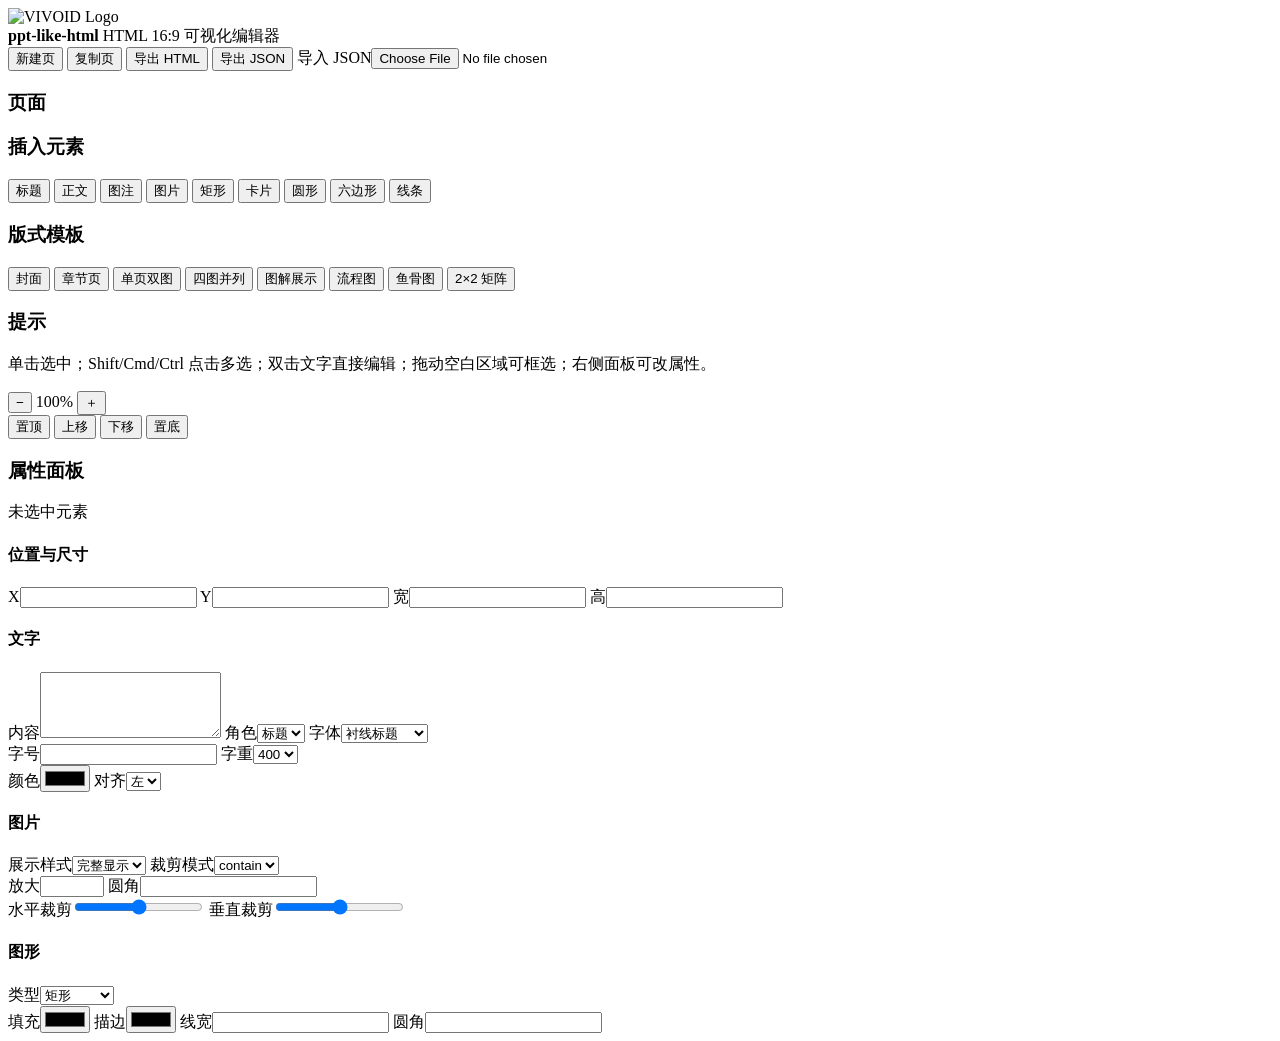
==== index.html @ 437689ae "Add visual HTML editor shell" ====
<!doctype html>
<html lang="zh-CN">
<head>
  <meta charset="utf-8" />
  <meta name="viewport" content="width=device-width, initial-scale=1" />
  <title>ppt-like-html · VIVOID HTML 可视化编辑器</title>
  <link rel="stylesheet" href="src/styles.css" />
</head>
<body>
  <div class="app-shell">
    <header class="topbar">
      <div class="brandline">
        <img id="brandLogo" class="brand-logo" alt="VIVOID Logo" />
        <div>
          <strong>ppt-like-html</strong>
          <span>HTML 16:9 可视化编辑器</span>
        </div>
      </div>
      <div class="top-actions">
        <button id="newSlideBtn">新建页</button>
        <button id="duplicateSlideBtn">复制页</button>
        <button id="exportHtmlBtn" class="primary">导出 HTML</button>
        <button id="exportJsonBtn">导出 JSON</button>
        <label class="file-btn">导入 JSON<input id="importJsonInput" type="file" accept="application/json" /></label>
      </div>
    </header>

    <aside class="leftbar">
      <section>
        <h3>页面</h3>
        <div id="slideList" class="slide-list"></div>
      </section>
      <section>
        <h3>插入元素</h3>
        <div class="tool-grid">
          <button data-add="text-title">标题</button>
          <button data-add="text-body">正文</button>
          <button data-add="caption">图注</button>
          <button data-add="image">图片</button>
          <button data-add="rect">矩形</button>
          <button data-add="roundrect">卡片</button>
          <button data-add="circle">圆形</button>
          <button data-add="hex">六边形</button>
          <button data-add="line">线条</button>
        </div>
        <input id="imageInput" type="file" accept="image/*" hidden />
      </section>
      <section>
        <h3>版式模板</h3>
        <div class="template-list">
          <button data-layout="cover">封面</button>
          <button data-layout="chapter">章节页</button>
          <button data-layout="two-image">单页双图</button>
          <button data-layout="four-grid">四图并列</button>
          <button data-layout="diagram">图解展示</button>
          <button data-layout="flow">流程图</button>
          <button data-layout="fishbone">鱼骨图</button>
          <button data-layout="matrix">2×2 矩阵</button>
        </div>
      </section>
      <section>
        <h3>提示</h3>
        <p class="hint">单击选中；Shift/Cmd/Ctrl 点击多选；双击文字直接编辑；拖动空白区域可框选；右侧面板可改属性。</p>
      </section>
    </aside>

    <main class="workspace">
      <div class="workspace-toolbar">
        <div class="zoom-controls">
          <button id="zoomOutBtn">−</button>
          <span id="zoomLabel">100%</span>
          <button id="zoomInBtn">＋</button>
        </div>
        <div class="layer-controls">
          <button data-layer="front">置顶</button>
          <button data-layer="up">上移</button>
          <button data-layer="down">下移</button>
          <button data-layer="back">置底</button>
        </div>
      </div>
      <div id="stageScroller" class="stage-scroller">
        <div id="slideCanvas" class="slide-canvas">
          <div id="selectionBox" class="selection-box hidden">
            <span class="handle nw" data-handle="nw"></span>
            <span class="handle ne" data-handle="ne"></span>
            <span class="handle sw" data-handle="sw"></span>
            <span class="handle se" data-handle="se"></span>
          </div>
          <div id="marquee" class="marquee hidden"></div>
        </div>
      </div>
    </main>

    <aside class="rightbar">
      <section>
        <h3>属性面板</h3>
        <p id="selectionInfo" class="hint">未选中元素</p>
      </section>

      <section class="inspector-group common-inspector">
        <h4>位置与尺寸</h4>
        <div class="form-grid two">
          <label>X<input id="propX" type="number" /></label>
          <label>Y<input id="propY" type="number" /></label>
          <label>宽<input id="propW" type="number" /></label>
          <label>高<input id="propH" type="number" /></label>
        </div>
      </section>

      <section class="inspector-group text-inspector hidden">
        <h4>文字</h4>
        <label>内容<textarea id="propText" rows="4"></textarea></label>
        <label>角色<select id="propRole">
          <option value="title">标题</option>
          <option value="body">正文</option>
          <option value="caption">图注</option>
          <option value="tag">标签</option>
          <option value="header">页眉</option>
        </select></label>
        <label>字体<select id="propFont">
          <option value="serif">衬线标题</option>
          <option value="sans">无衬线正文</option>
          <option value="mono">等宽标签</option>
        </select></label>
        <div class="form-grid two">
          <label>字号<input id="propFontSize" type="number" /></label>
          <label>字重<select id="propFontWeight"><option>400</option><option>500</option><option>600</option><option>700</option><option>800</option></select></label>
        </div>
        <div class="form-grid two">
          <label>颜色<input id="propColor" type="color" /></label>
          <label>对齐<select id="propAlign"><option value="left">左</option><option value="center">中</option><option value="right">右</option></select></label>
        </div>
      </section>

      <section class="inspector-group image-inspector hidden">
        <h4>图片</h4>
        <label>展示样式<select id="propImageStyle">
          <option value="contain">完整显示</option>
          <option value="cover">裁剪填满</option>
          <option value="frame">卡片边框</option>
          <option value="circle">圆形裁剪</option>
          <option value="raw">无边框</option>
        </select></label>
        <label>裁剪模式<select id="propObjectFit"><option value="contain">contain</option><option value="cover">cover</option></select></label>
        <div class="form-grid two">
          <label>放大<input id="propImageZoom" type="number" step="0.05" min="0.2" max="5" /></label>
          <label>圆角<input id="propImageRadius" type="number" /></label>
        </div>
        <div class="form-grid two">
          <label>水平裁剪<input id="propObjectX" type="range" min="0" max="100" /></label>
          <label>垂直裁剪<input id="propObjectY" type="range" min="0" max="100" /></label>
        </div>
      </section>

      <section class="inspector-group shape-inspector hidden">
        <h4>图形</h4>
        <label>类型<select id="propShapeKind"><option value="rect">矩形</option><option value="roundrect">圆角卡片</option><option value="circle">圆形</option><option value="hex">六边形</option><option value="line">线条</option></select></label>
        <div class="form-grid two">
          <label>填充<input id="propFill" type="color" /></label>
          <label>描边<input id="propStroke" type="color" /></label>
          <label>线宽<input id="propStrokeWidth" type="number" /></label>
          <label>圆角<input id="propRadius" type="number" /></label>
        </div>
      </section>
    </aside>
  </div>

  <div id="toast" class="toast hidden"></div>
  <script src="src/brand.js"></script>
  <script src="src/app.js"></script>
</body>
</html>
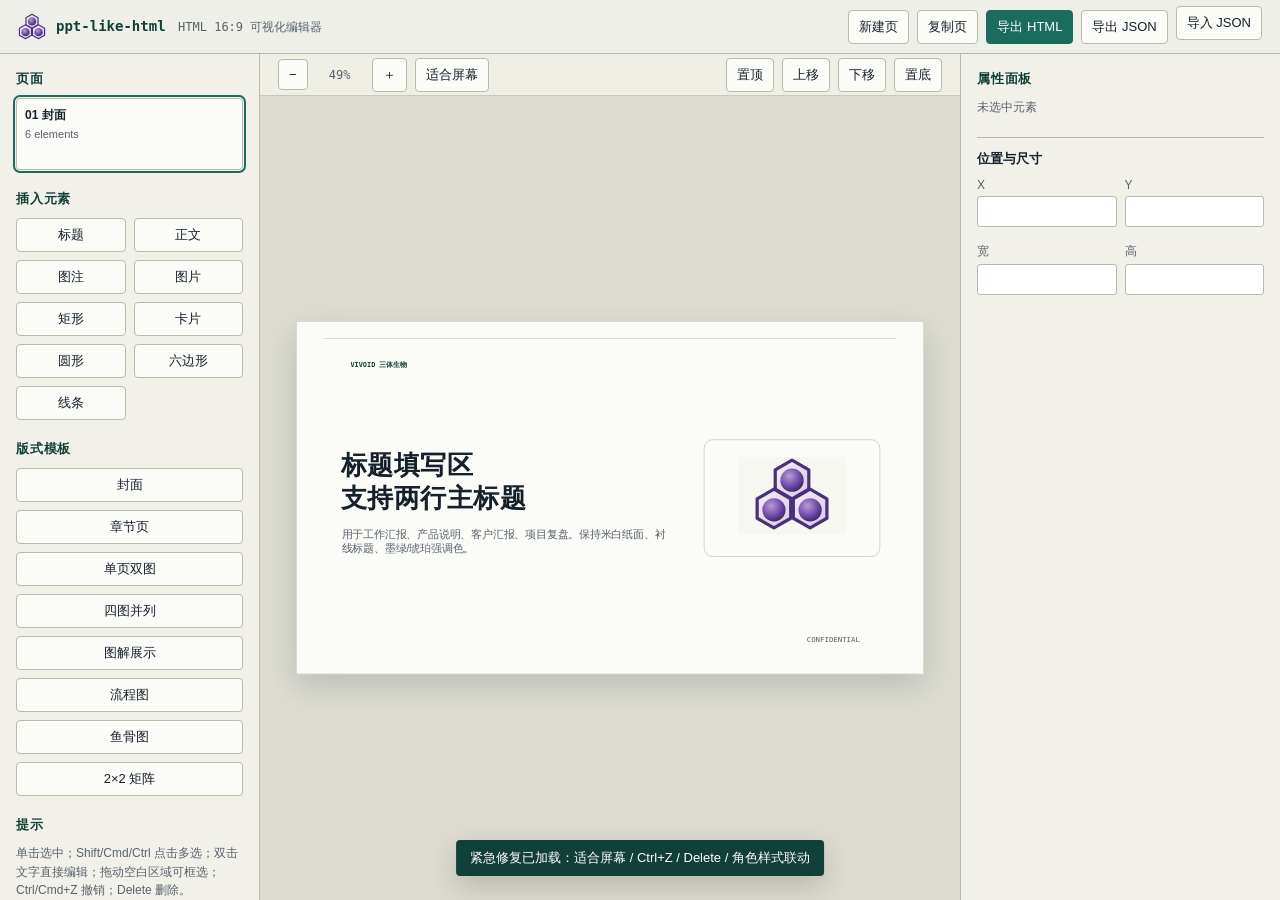
==== commit 0e34f46c: "Load urgent editor fixes" ====
--- a/index.html
+++ b/index.html
@@ -60,7 +60,7 @@
       </section>
       <section>
         <h3>提示</h3>
-        <p class="hint">单击选中；Shift/Cmd/Ctrl 点击多选；双击文字直接编辑；拖动空白区域可框选；右侧面板可改属性。</p>
+        <p class="hint">单击选中；Shift/Cmd/Ctrl 点击多选；双击文字直接编辑；拖动空白区域可框选；Ctrl/Cmd+Z 撤销；Delete 删除。</p>
       </section>
     </aside>
 
@@ -168,5 +168,6 @@
   <div id="toast" class="toast hidden"></div>
   <script src="src/brand.js"></script>
   <script src="src/app.js"></script>
+  <script src="src/fixes.js"></script>
 </body>
 </html>
--- a/src/styles.css
+++ b/src/styles.css
@@ -0,0 +1,7 @@
+:root{
+  --paper:#F1F1EA;--paper-deep:#E7E7DC;--panel:#FBFBF7;--ink:#15202B;--muted:#57626B;--line:#D5D6C9;--line-strong:#B9BBA9;
+  --teal:#1B6B5E;--teal-deep:#123F38;--teal-soft:#DDEBE6;--amber:#B8842A;--amber-soft:#F1E3C4;--steel:#3D6E93;--steel-soft:#DEE7EE;--brick:#9C4B3B;
+  --font-display:"Source Serif 4","Noto Serif SC",Georgia,serif;--font-body:"IBM Plex Sans","Noto Sans SC","PingFang SC",sans-serif;--font-mono:"IBM Plex Mono","Noto Sans SC",monospace;
+}
+*{box-sizing:border-box}
+body{margin:0;background:#dcdcd1;color:var(--ink);font-family:var(--font-body);overflow:hidden}.app-shell{height:100vh;display:grid;grid-template-columns:260px 1fr 320px;grid-template-rows:54px 1fr}.topbar{grid-column:1/4;display:flex;align-items:center;justify-content:space-between;background:rgba(241,241,234,.95);border-bottom:1px solid var(--line-strong);padding:0 18px}.brandline{display:flex;align-items:center;gap:10px}.brand-logo{width:28px;height:28px;object-fit:contain}.brandline strong{font-family:var(--font-mono);color:var(--teal-deep);font-size:14px}.brandline span{font-family:var(--font-mono);color:var(--muted);font-size:12px;margin-left:8px}.top-actions{display:flex;gap:8px;align-items:center}button,.file-btn{border:1px solid var(--line-strong);background:var(--panel);color:var(--ink);padding:7px 10px;border-radius:4px;font-family:var(--font-body);font-size:13px;cursor:pointer}button:hover,.file-btn:hover{border-color:var(--teal);color:var(--teal-deep)}button.primary{background:var(--teal);color:#fff;border-color:var(--teal)}.file-btn input{display:none}.leftbar,.rightbar{background:var(--paper);border-right:1px solid var(--line-strong);overflow:auto;padding:16px}.rightbar{border-right:0;border-left:1px solid var(--line-strong)}section{margin-bottom:20px}h3{font-size:13px;font-family:var(--font-mono);letter-spacing:.06em;color:var(--teal-deep);margin:0 0 10px}h4{font-size:13px;margin:0 0 10px;color:var(--ink)}.hint{font-size:12px;line-height:1.55;color:var(--muted);margin:0}.slide-list{display:flex;flex-direction:column;gap:8px}.slide-thumb{height:72px;border:1px solid var(--line-strong);background:var(--panel);border-radius:4px;padding:8px;cursor:pointer;position:relative}.slide-thumb.active{outline:2px solid var(--teal);outline-offset:1px}.slide-thumb strong{font-size:12px;display:block}.slide-thumb span{font-size:11px;color:var(--muted)}.tool-grid,.template-list{display:grid;grid-template-columns:1fr 1fr;gap:8px}.template-list{grid-template-columns:1fr}.workspace{display:flex;flex-direction:column;min-width:0;background:#dcdcd1}.workspace-toolbar{height:42px;display:flex;justify-content:space-between;align-items:center;padding:0 18px;border-bottom:1px solid #c8c9bd;background:#efefe6}.zoom-controls,.layer-controls{display:flex;align-items:center;gap:8px}.zoom-controls span{font-family:var(--font-mono);font-size:12px;color:var(--muted);min-width:48px;text-align:center}.stage-scroller{flex:1;overflow:auto;padding:42px;display:flex;align-items:flex-start;justify-content:center}.slide-canvas{width:1280px;height:720px;position:relative;background:var(--panel);border:1px solid var(--line-strong);box-shadow:0 24px 60px rgba(16,27,41,.16);transform-origin:top center;overflow:hidden}.slide-canvas::before{content:"";position:absolute;inset:34px 56px auto 56px;height:1px;background:var(--line-strong);z-index:0}.slide-el{position:absolute;user-select:none;outline:0}.slide-el.selected{outline:2px solid var(--teal);outline-offset:2px}.slide-el.editing{outline:2px dashed var(--amber);user-select:text}.text-el{white-space:pre-wrap;overflow:hidden;line-height:1.25}.text-el[data-font="serif"]{font-family:var(--font-display)}.text-el[data-font="sans"]{font-family:var(--font-body)}.text-el[data-font="mono"]{font-family:var(--font-mono)}.image-el{overflow:hidden;background:#f7f7f2;border:1px solid transparent}.image-el img{width:100%;height:100%;display:block;pointer-events:none;transform-origin:center center}.image-style-frame{border:1px solid var(--line-strong);box-shadow:0 8px 20px rgba(16,27,41,.08);padding:8px;background:#fff}.image-style-circle{border-radius:999px}.image-style-raw{border:0;background:transparent}.shape-el{background:var(--teal-soft);border:2px solid var(--teal)}.shape-rect{border-radius:0}.shape-roundrect{border-radius:12px}.shape-circle{border-radius:999px}.shape-hex{clip-path:polygon(25% 5%,75% 5%,100% 50%,75% 95%,25% 95%,0 50%)}.shape-line{height:0!important;background:transparent!important;border:0!important;border-top-style:solid!important}.handle{position:absolute;width:10px;height:10px;background:#fff;border:2px solid var(--teal);z-index:9999}.handle.nw{left:-7px;top:-7px;cursor:nwse-resize}.handle.ne{right:-7px;top:-7px;cursor:nesw-resize}.handle.sw{left:-7px;bottom:-7px;cursor:nesw-resize}.handle.se{right:-7px;bottom:-7px;cursor:nwse-resize}.selection-box{position:absolute;border:1.5px dashed var(--teal);pointer-events:auto;z-index:9998}.selection-box.hidden,.marquee.hidden,.hidden{display:none!important}.marquee{position:absolute;border:1px dashed var(--amber);background:rgba(184,132,42,.12);z-index:9997;pointer-events:none}.form-grid{display:grid;gap:8px}.form-grid.two{grid-template-columns:1fr 1fr}label{display:block;font-size:12px;color:var(--muted);margin-bottom:8px}input,select,textarea{width:100%;margin-top:4px;border:1px solid var(--line-strong);background:#fff;border-radius:3px;padding:7px;font-family:var(--font-body);font-size:13px}textarea{resize:vertical}.inspector-group{border-top:1px solid var(--line-strong);padding-top:12px}.toast{position:fixed;left:50%;bottom:24px;transform:translateX(-50%);background:var(--teal-deep);color:#fff;padding:9px 14px;border-radius:4px;box-shadow:0 10px 30px rgba(0,0,0,.18);font-size:13px;z-index:99}@media(max-width:1100px){.app-shell{grid-template-columns:220px 1fr 280px}.stage-scroller{padding:24px}.slide-canvas{width:960px;height:540px}}
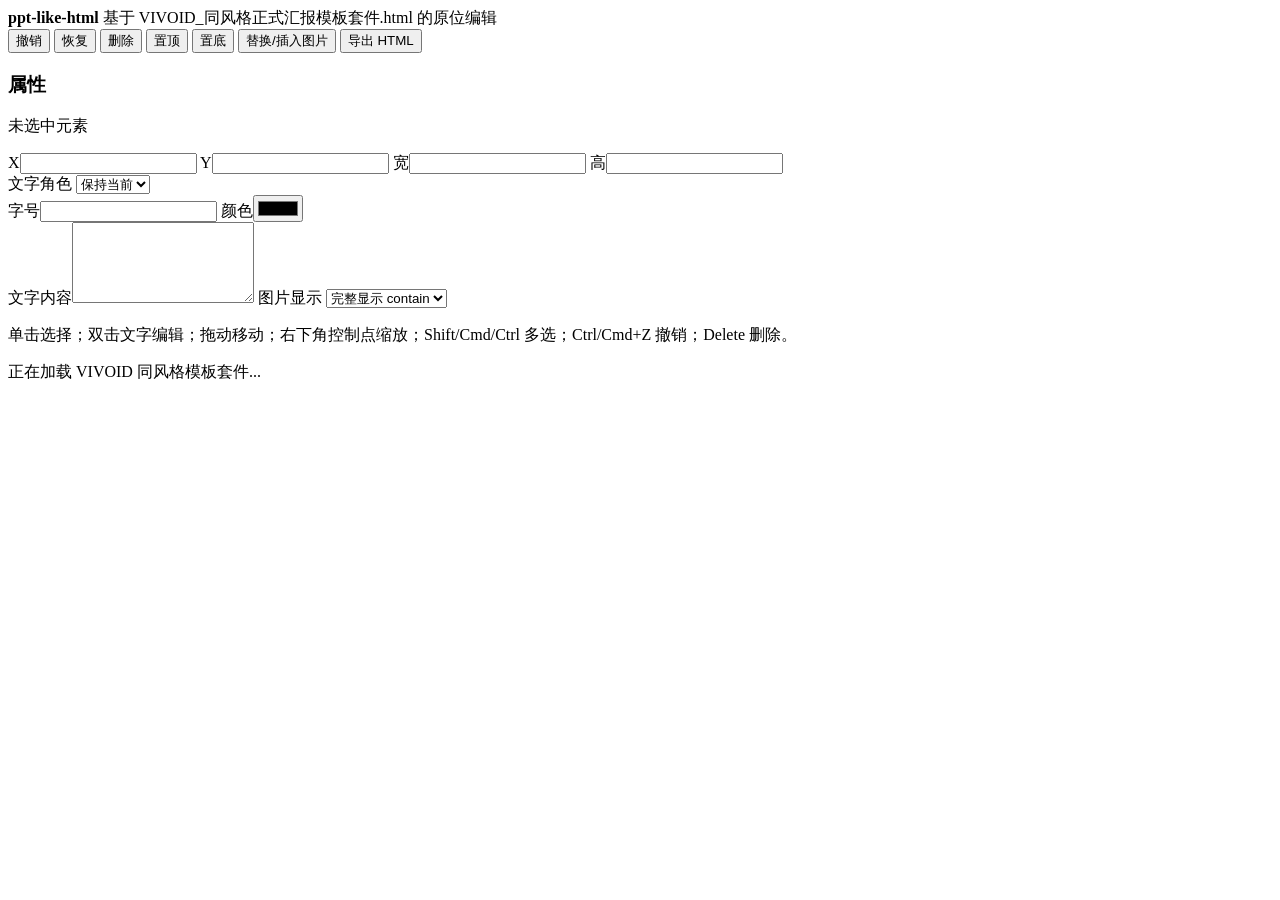
==== commit 0be97d05: "Replace generic editor with template-backed editor shell" ====
--- a/index.html
+++ b/index.html
@@ -3,171 +3,68 @@
 <head>
   <meta charset="utf-8" />
   <meta name="viewport" content="width=device-width, initial-scale=1" />
-  <title>ppt-like-html · VIVOID HTML 可视化编辑器</title>
-  <link rel="stylesheet" href="src/styles.css" />
+  <title>ppt-like-html · 模板原位编辑器</title>
+  <link rel="stylesheet" href="src/template-editor.css" />
 </head>
 <body>
-  <div class="app-shell">
-    <header class="topbar">
-      <div class="brandline">
-        <img id="brandLogo" class="brand-logo" alt="VIVOID Logo" />
-        <div>
-          <strong>ppt-like-html</strong>
-          <span>HTML 16:9 可视化编辑器</span>
-        </div>
+  <div id="editorChrome" class="editor-chrome">
+    <div class="editor-bar">
+      <div class="editor-brand">
+        <strong>ppt-like-html</strong>
+        <span>基于 VIVOID_同风格正式汇报模板套件.html 的原位编辑</span>
       </div>
-      <div class="top-actions">
-        <button id="newSlideBtn">新建页</button>
-        <button id="duplicateSlideBtn">复制页</button>
-        <button id="exportHtmlBtn" class="primary">导出 HTML</button>
-        <button id="exportJsonBtn">导出 JSON</button>
-        <label class="file-btn">导入 JSON<input id="importJsonInput" type="file" accept="application/json" /></label>
+      <div class="editor-actions">
+        <button id="btnUndo">撤销</button>
+        <button id="btnRedo">恢复</button>
+        <button id="btnDelete">删除</button>
+        <button id="btnBringFront">置顶</button>
+        <button id="btnSendBack">置底</button>
+        <button id="btnImage">替换/插入图片</button>
+        <button id="btnExport" class="primary">导出 HTML</button>
       </div>
-    </header>
-
-    <aside class="leftbar">
-      <section>
-        <h3>页面</h3>
-        <div id="slideList" class="slide-list"></div>
-      </section>
-      <section>
-        <h3>插入元素</h3>
-        <div class="tool-grid">
-          <button data-add="text-title">标题</button>
-          <button data-add="text-body">正文</button>
-          <button data-add="caption">图注</button>
-          <button data-add="image">图片</button>
-          <button data-add="rect">矩形</button>
-          <button data-add="roundrect">卡片</button>
-          <button data-add="circle">圆形</button>
-          <button data-add="hex">六边形</button>
-          <button data-add="line">线条</button>
-        </div>
-        <input id="imageInput" type="file" accept="image/*" hidden />
-      </section>
-      <section>
-        <h3>版式模板</h3>
-        <div class="template-list">
-          <button data-layout="cover">封面</button>
-          <button data-layout="chapter">章节页</button>
-          <button data-layout="two-image">单页双图</button>
-          <button data-layout="four-grid">四图并列</button>
-          <button data-layout="diagram">图解展示</button>
-          <button data-layout="flow">流程图</button>
-          <button data-layout="fishbone">鱼骨图</button>
-          <button data-layout="matrix">2×2 矩阵</button>
-        </div>
-      </section>
-      <section>
-        <h3>提示</h3>
-        <p class="hint">单击选中；Shift/Cmd/Ctrl 点击多选；双击文字直接编辑；拖动空白区域可框选；Ctrl/Cmd+Z 撤销；Delete 删除。</p>
-      </section>
-    </aside>
-
-    <main class="workspace">
-      <div class="workspace-toolbar">
-        <div class="zoom-controls">
-          <button id="zoomOutBtn">−</button>
-          <span id="zoomLabel">100%</span>
-          <button id="zoomInBtn">＋</button>
-        </div>
-        <div class="layer-controls">
-          <button data-layer="front">置顶</button>
-          <button data-layer="up">上移</button>
-          <button data-layer="down">下移</button>
-          <button data-layer="back">置底</button>
-        </div>
+    </div>
+    <aside id="inspector" class="editor-inspector">
+      <h3>属性</h3>
+      <p id="selectionInfo">未选中元素</p>
+      <div class="field-grid">
+        <label>X<input id="propX" type="number"></label>
+        <label>Y<input id="propY" type="number"></label>
+        <label>宽<input id="propW" type="number"></label>
+        <label>高<input id="propH" type="number"></label>
       </div>
-      <div id="stageScroller" class="stage-scroller">
-        <div id="slideCanvas" class="slide-canvas">
-          <div id="selectionBox" class="selection-box hidden">
-            <span class="handle nw" data-handle="nw"></span>
-            <span class="handle ne" data-handle="ne"></span>
-            <span class="handle sw" data-handle="sw"></span>
-            <span class="handle se" data-handle="se"></span>
-          </div>
-          <div id="marquee" class="marquee hidden"></div>
-        </div>
-      </div>
-    </main>
-
-    <aside class="rightbar">
-      <section>
-        <h3>属性面板</h3>
-        <p id="selectionInfo" class="hint">未选中元素</p>
-      </section>
-
-      <section class="inspector-group common-inspector">
-        <h4>位置与尺寸</h4>
-        <div class="form-grid two">
-          <label>X<input id="propX" type="number" /></label>
-          <label>Y<input id="propY" type="number" /></label>
-          <label>宽<input id="propW" type="number" /></label>
-          <label>高<input id="propH" type="number" /></label>
-        </div>
-      </section>
-
-      <section class="inspector-group text-inspector hidden">
-        <h4>文字</h4>
-        <label>内容<textarea id="propText" rows="4"></textarea></label>
-        <label>角色<select id="propRole">
+      <label>文字角色
+        <select id="propRole">
+          <option value="keep">保持当前</option>
           <option value="title">标题</option>
           <option value="body">正文</option>
           <option value="caption">图注</option>
           <option value="tag">标签</option>
           <option value="header">页眉</option>
-        </select></label>
-        <label>字体<select id="propFont">
-          <option value="serif">衬线标题</option>
-          <option value="sans">无衬线正文</option>
-          <option value="mono">等宽标签</option>
-        </select></label>
-        <div class="form-grid two">
-          <label>字号<input id="propFontSize" type="number" /></label>
-          <label>字重<select id="propFontWeight"><option>400</option><option>500</option><option>600</option><option>700</option><option>800</option></select></label>
-        </div>
-        <div class="form-grid two">
-          <label>颜色<input id="propColor" type="color" /></label>
-          <label>对齐<select id="propAlign"><option value="left">左</option><option value="center">中</option><option value="right">右</option></select></label>
-        </div>
-      </section>
-
-      <section class="inspector-group image-inspector hidden">
-        <h4>图片</h4>
-        <label>展示样式<select id="propImageStyle">
-          <option value="contain">完整显示</option>
-          <option value="cover">裁剪填满</option>
-          <option value="frame">卡片边框</option>
-          <option value="circle">圆形裁剪</option>
-          <option value="raw">无边框</option>
-        </select></label>
-        <label>裁剪模式<select id="propObjectFit"><option value="contain">contain</option><option value="cover">cover</option></select></label>
-        <div class="form-grid two">
-          <label>放大<input id="propImageZoom" type="number" step="0.05" min="0.2" max="5" /></label>
-          <label>圆角<input id="propImageRadius" type="number" /></label>
-        </div>
-        <div class="form-grid two">
-          <label>水平裁剪<input id="propObjectX" type="range" min="0" max="100" /></label>
-          <label>垂直裁剪<input id="propObjectY" type="range" min="0" max="100" /></label>
-        </div>
-      </section>
-
-      <section class="inspector-group shape-inspector hidden">
-        <h4>图形</h4>
-        <label>类型<select id="propShapeKind"><option value="rect">矩形</option><option value="roundrect">圆角卡片</option><option value="circle">圆形</option><option value="hex">六边形</option><option value="line">线条</option></select></label>
-        <div class="form-grid two">
-          <label>填充<input id="propFill" type="color" /></label>
-          <label>描边<input id="propStroke" type="color" /></label>
-          <label>线宽<input id="propStrokeWidth" type="number" /></label>
-          <label>圆角<input id="propRadius" type="number" /></label>
-        </div>
-      </section>
+        </select>
+      </label>
+      <div class="field-grid">
+        <label>字号<input id="propFontSize" type="number"></label>
+        <label>颜色<input id="propColor" type="color"></label>
+      </div>
+      <label>文字内容<textarea id="propText" rows="5"></textarea></label>
+      <label>图片显示
+        <select id="propFit">
+          <option value="contain">完整显示 contain</option>
+          <option value="cover">裁剪填满 cover</option>
+        </select>
+      </label>
+      <p class="hint">单击选择；双击文字编辑；拖动移动；右下角控制点缩放；Shift/Cmd/Ctrl 多选；Ctrl/Cmd+Z 撤销；Delete 删除。</p>
     </aside>
   </div>
 
-  <div id="toast" class="toast hidden"></div>
-  <script src="src/brand.js"></script>
-  <script src="src/app.js"></script>
-  <script src="src/fixes.js"></script>
+  <div id="templateMount" class="template-mount">
+    <div class="loading">正在加载 VIVOID 同风格模板套件...</div>
+  </div>
+
+  <input id="imageInput" type="file" accept="image/*" hidden />
+  <div id="selectionBox" class="editor-selection hidden"><span class="resize-handle"></span></div>
+  <div id="toast" class="editor-toast hidden"></div>
+
+  <script src="src/template-editor.js"></script>
 </body>
 </html>
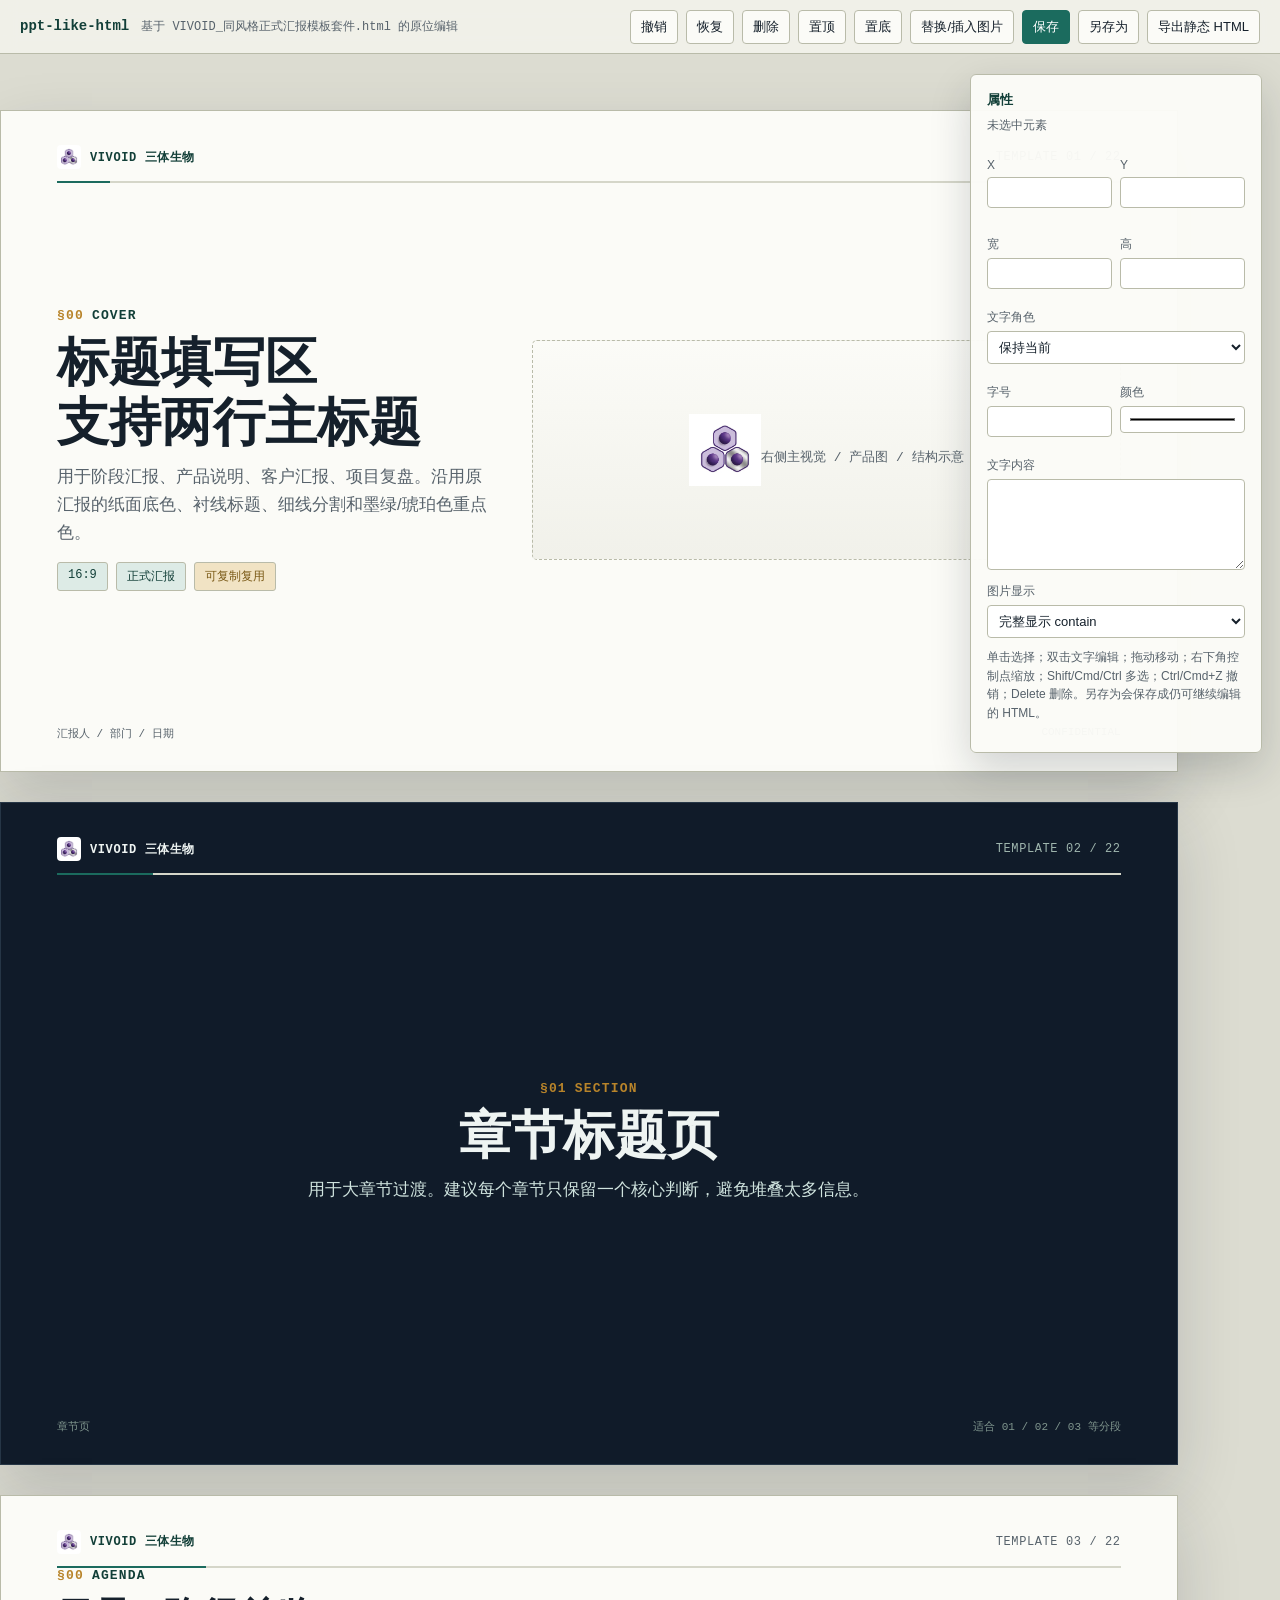
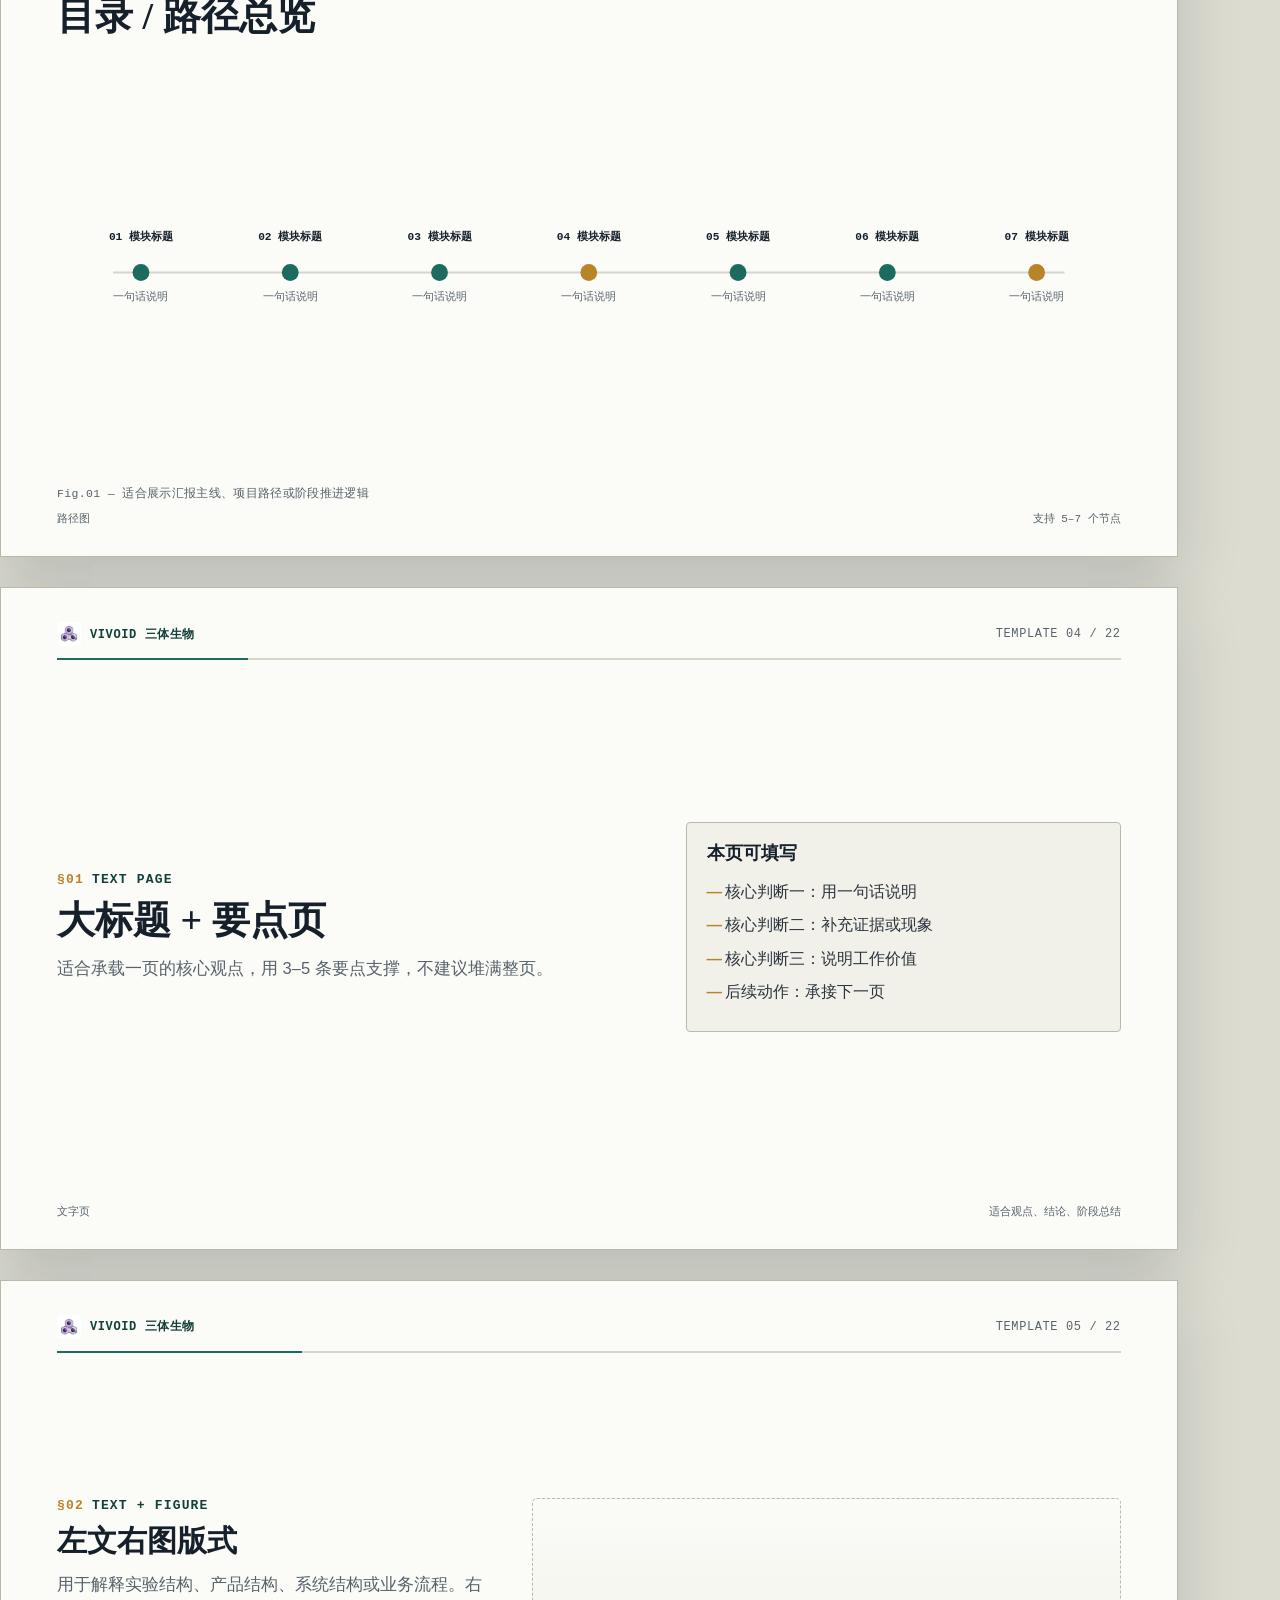
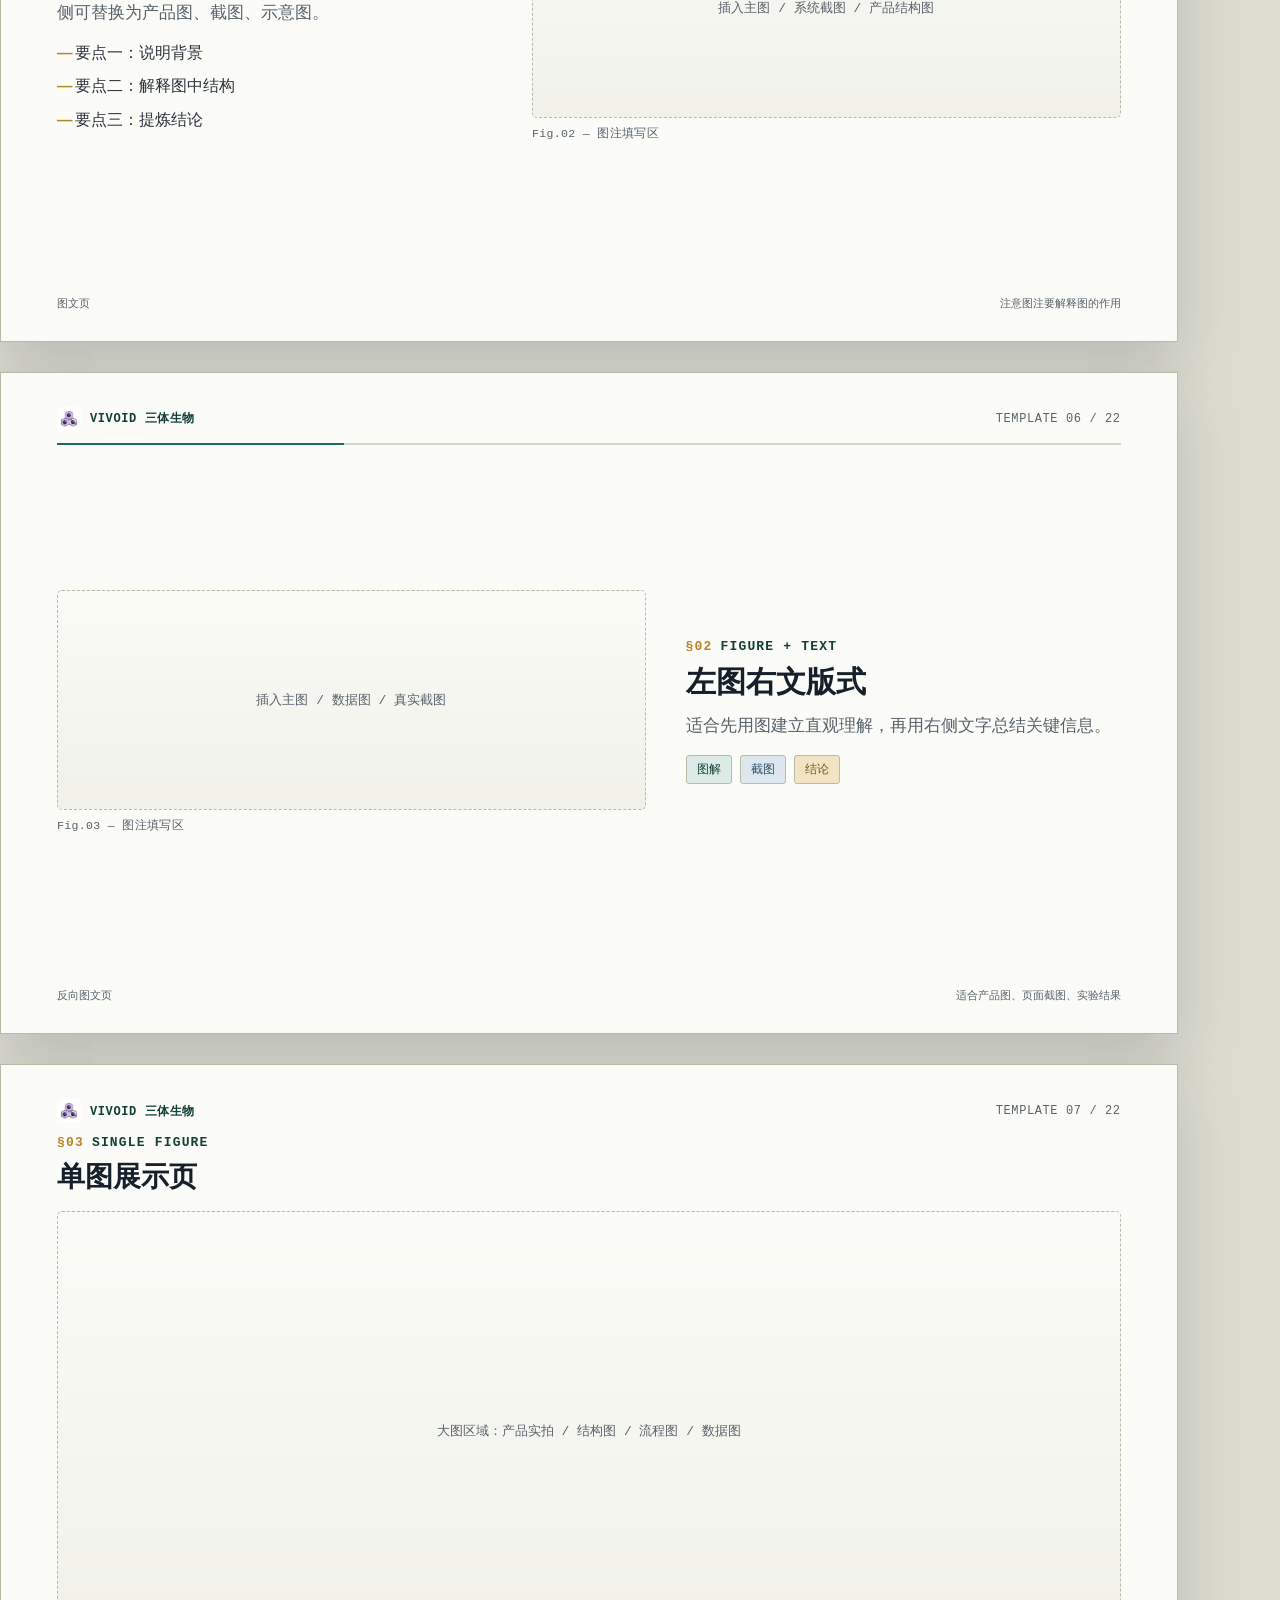
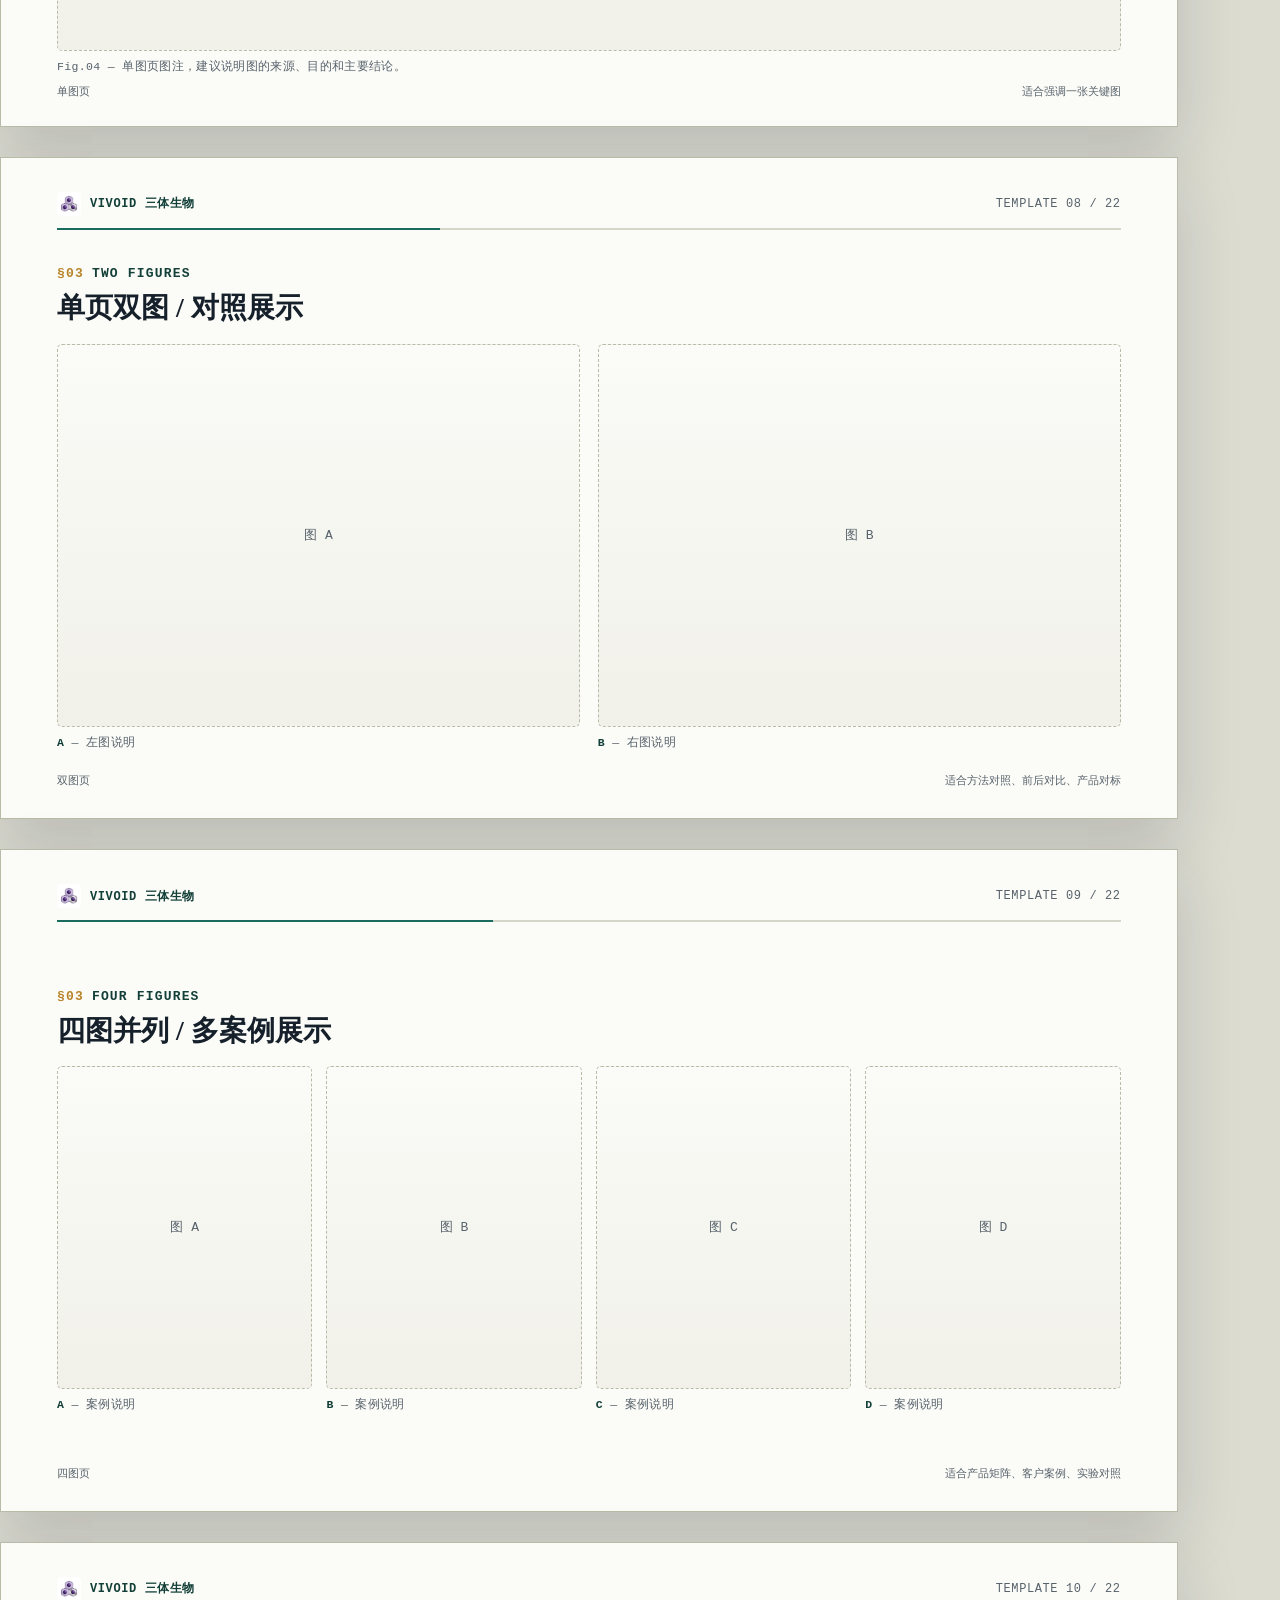
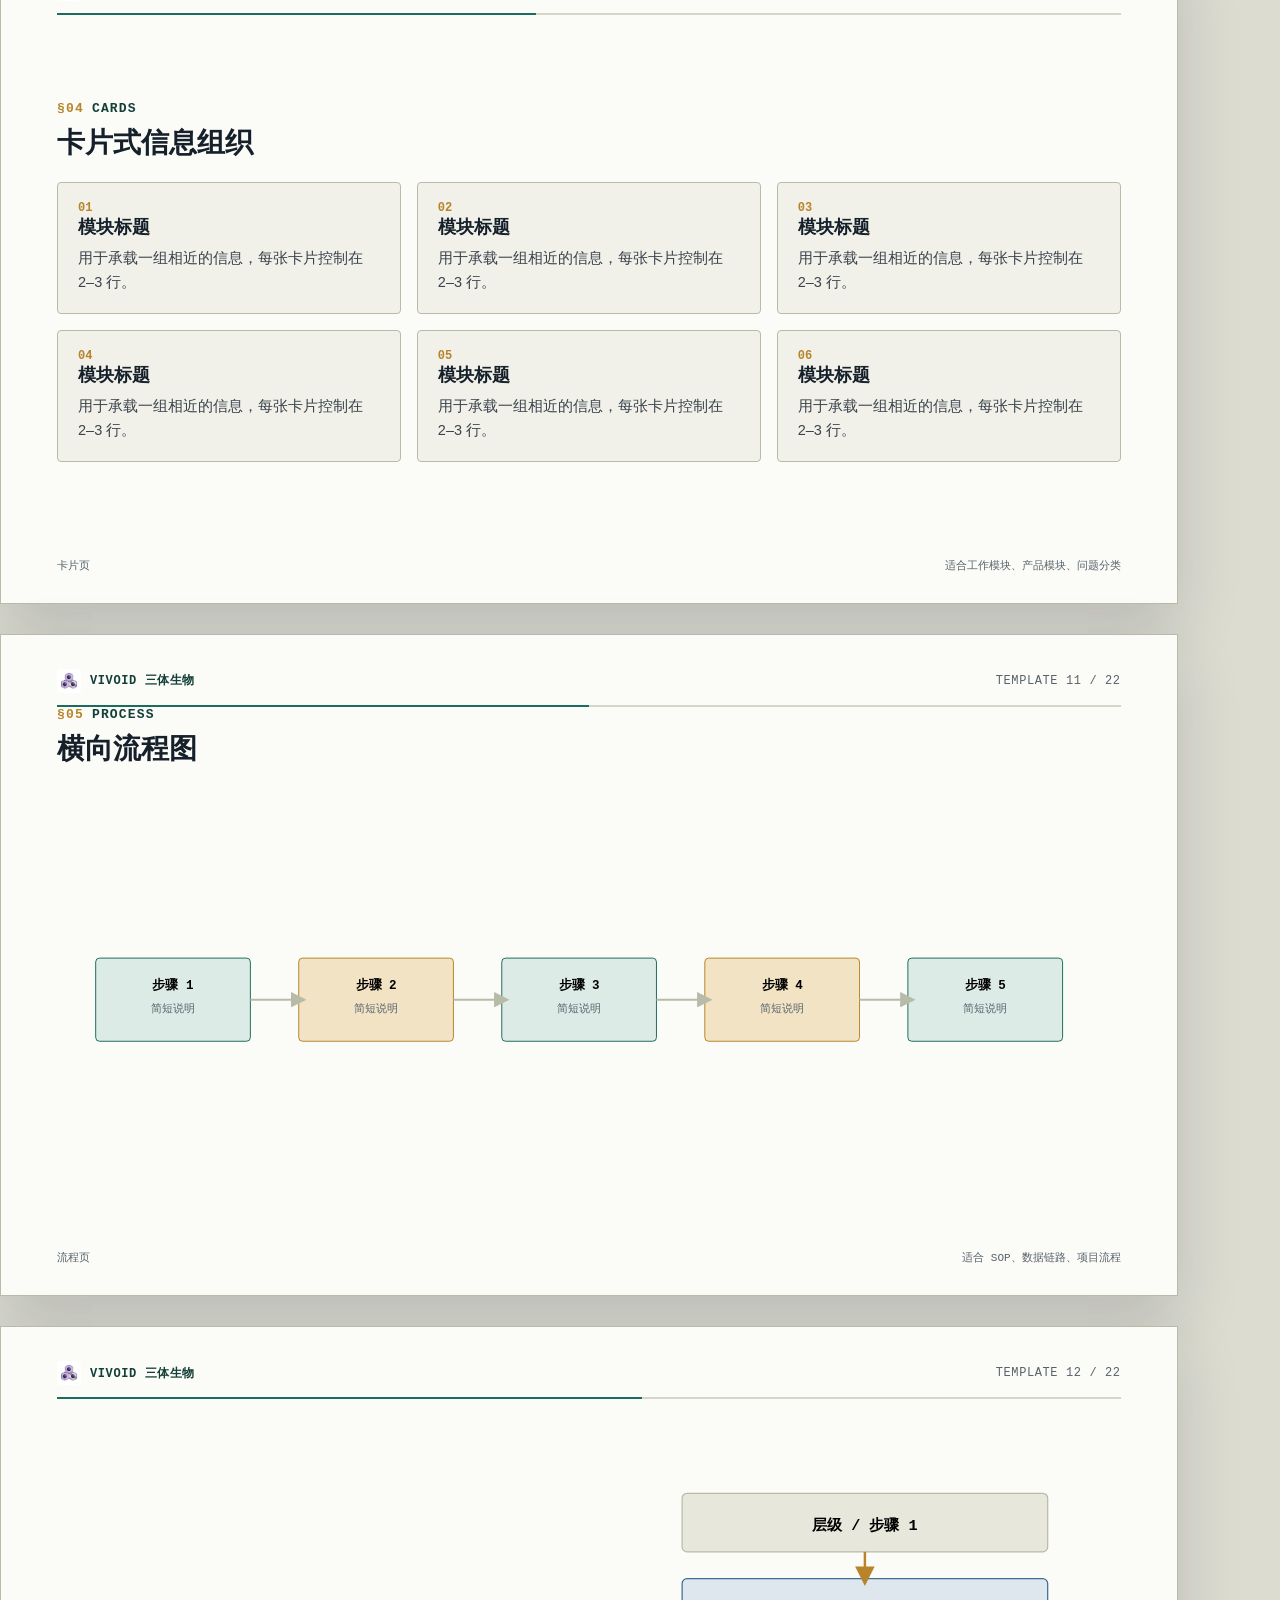
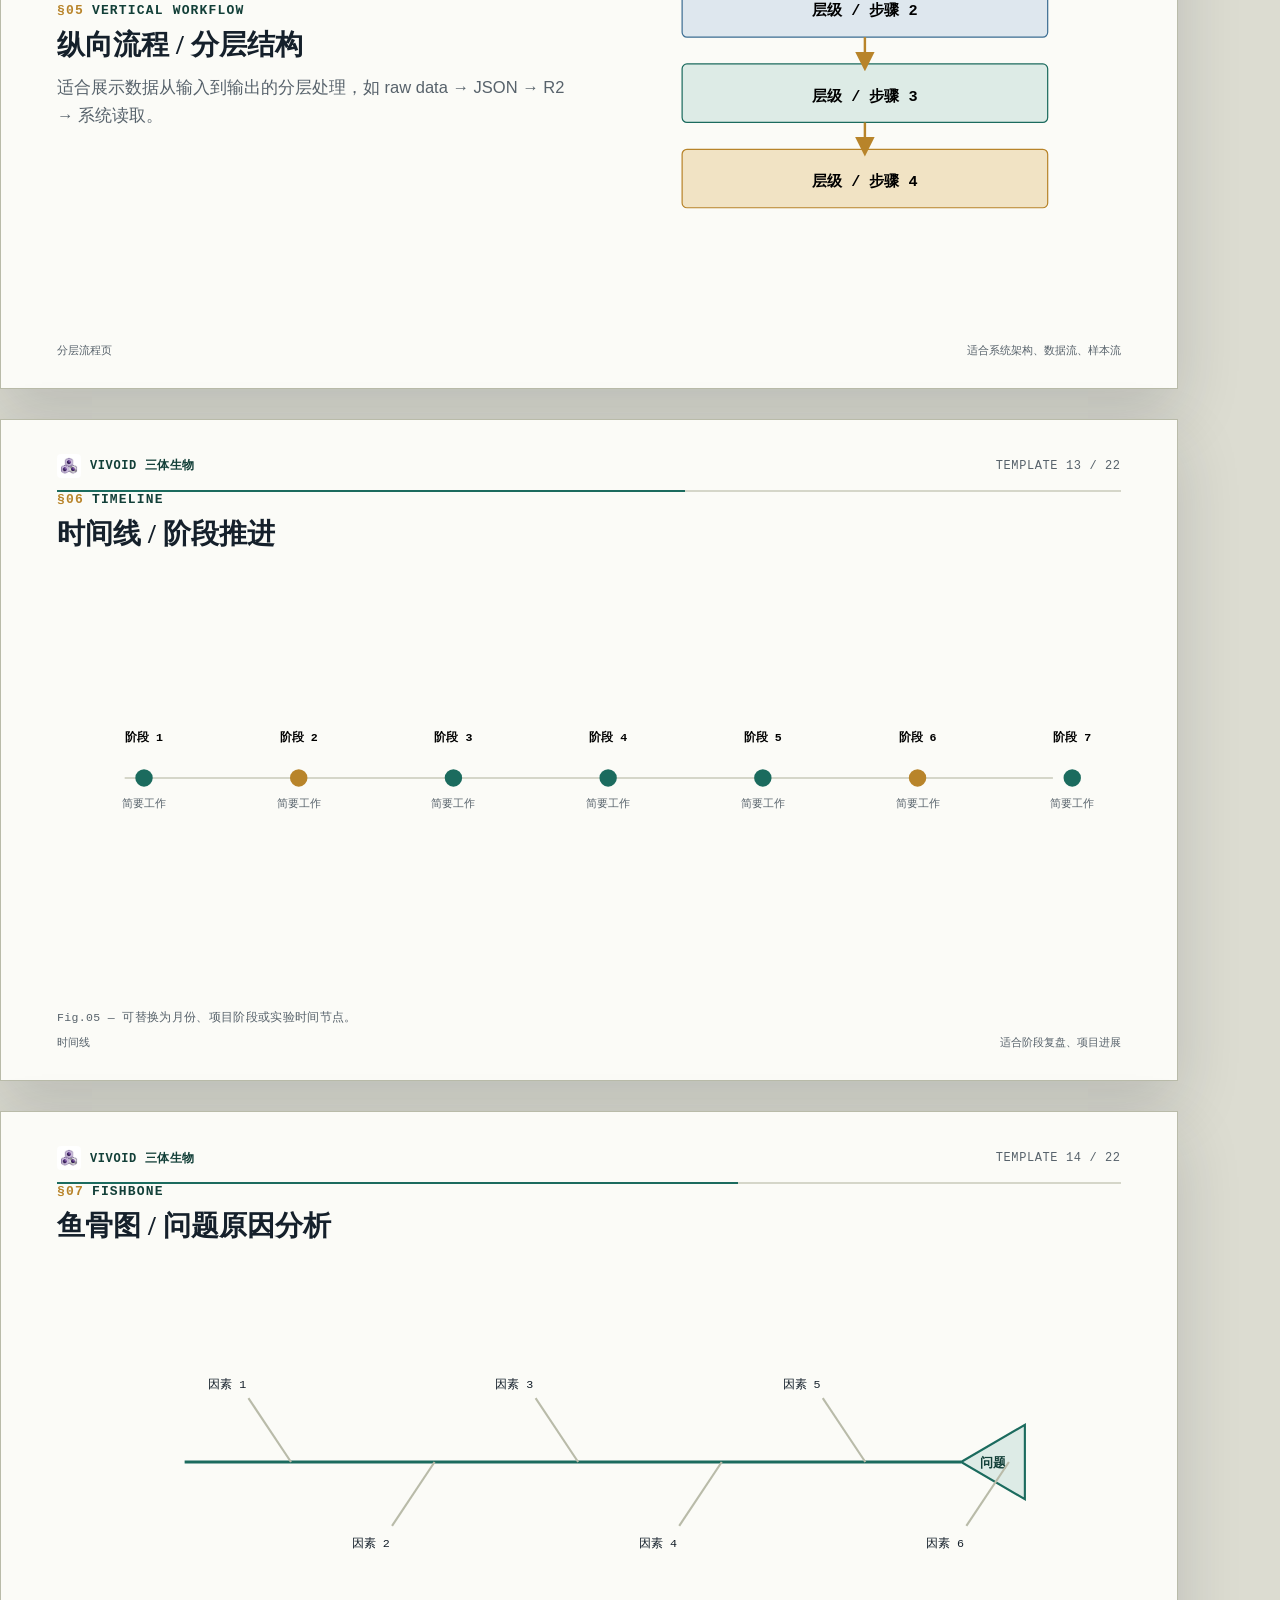
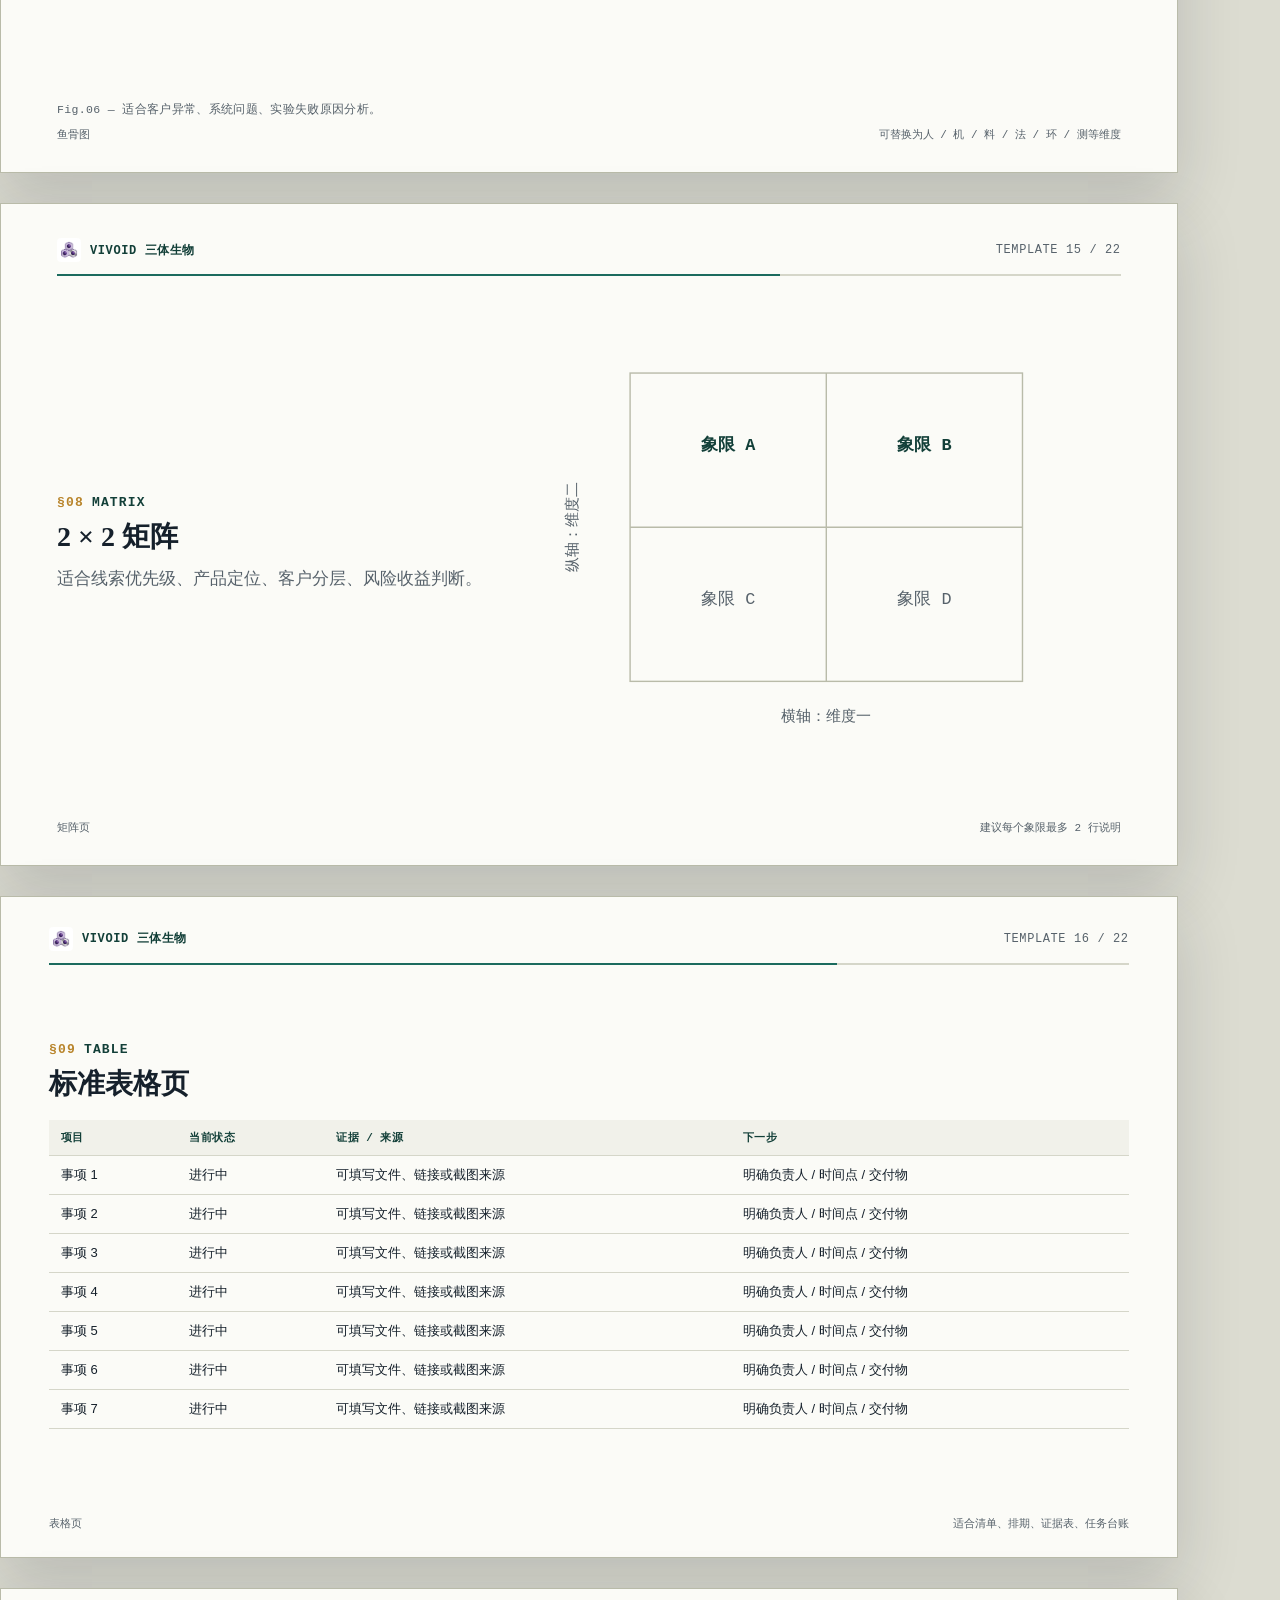
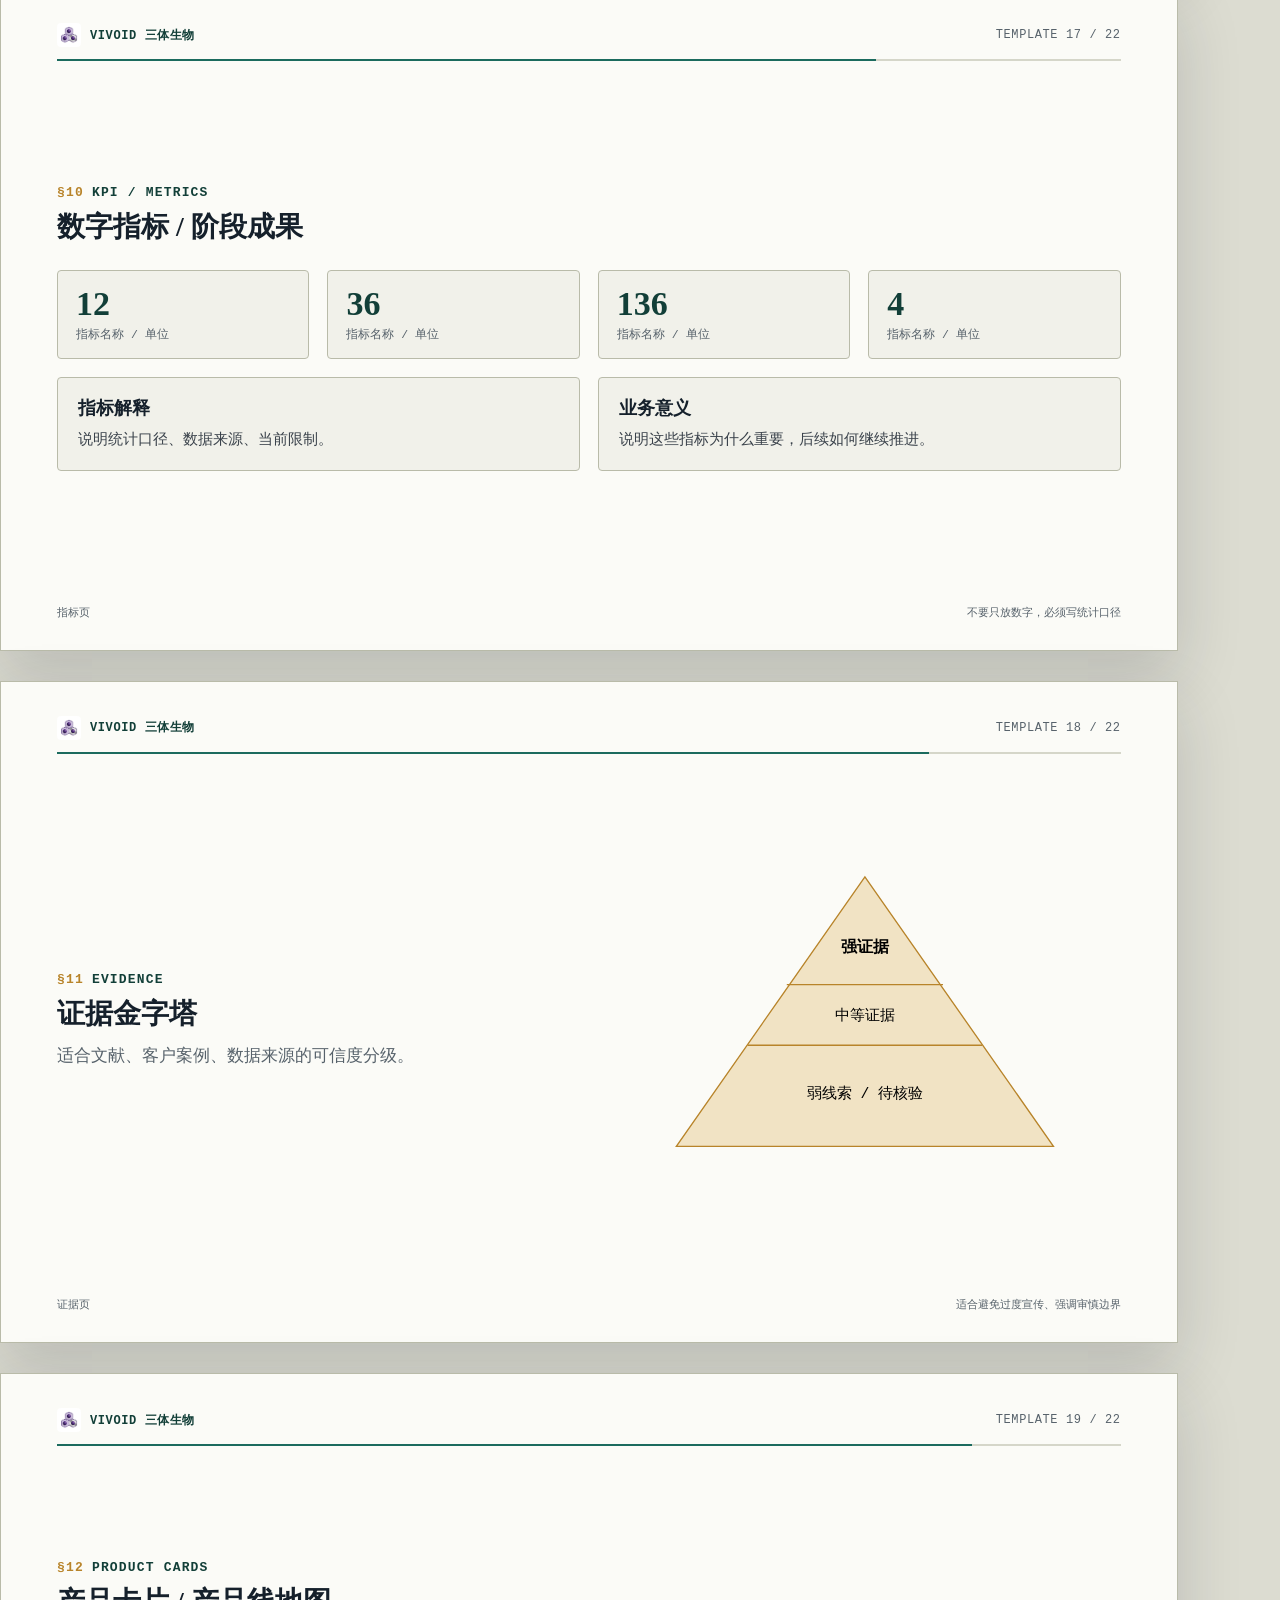
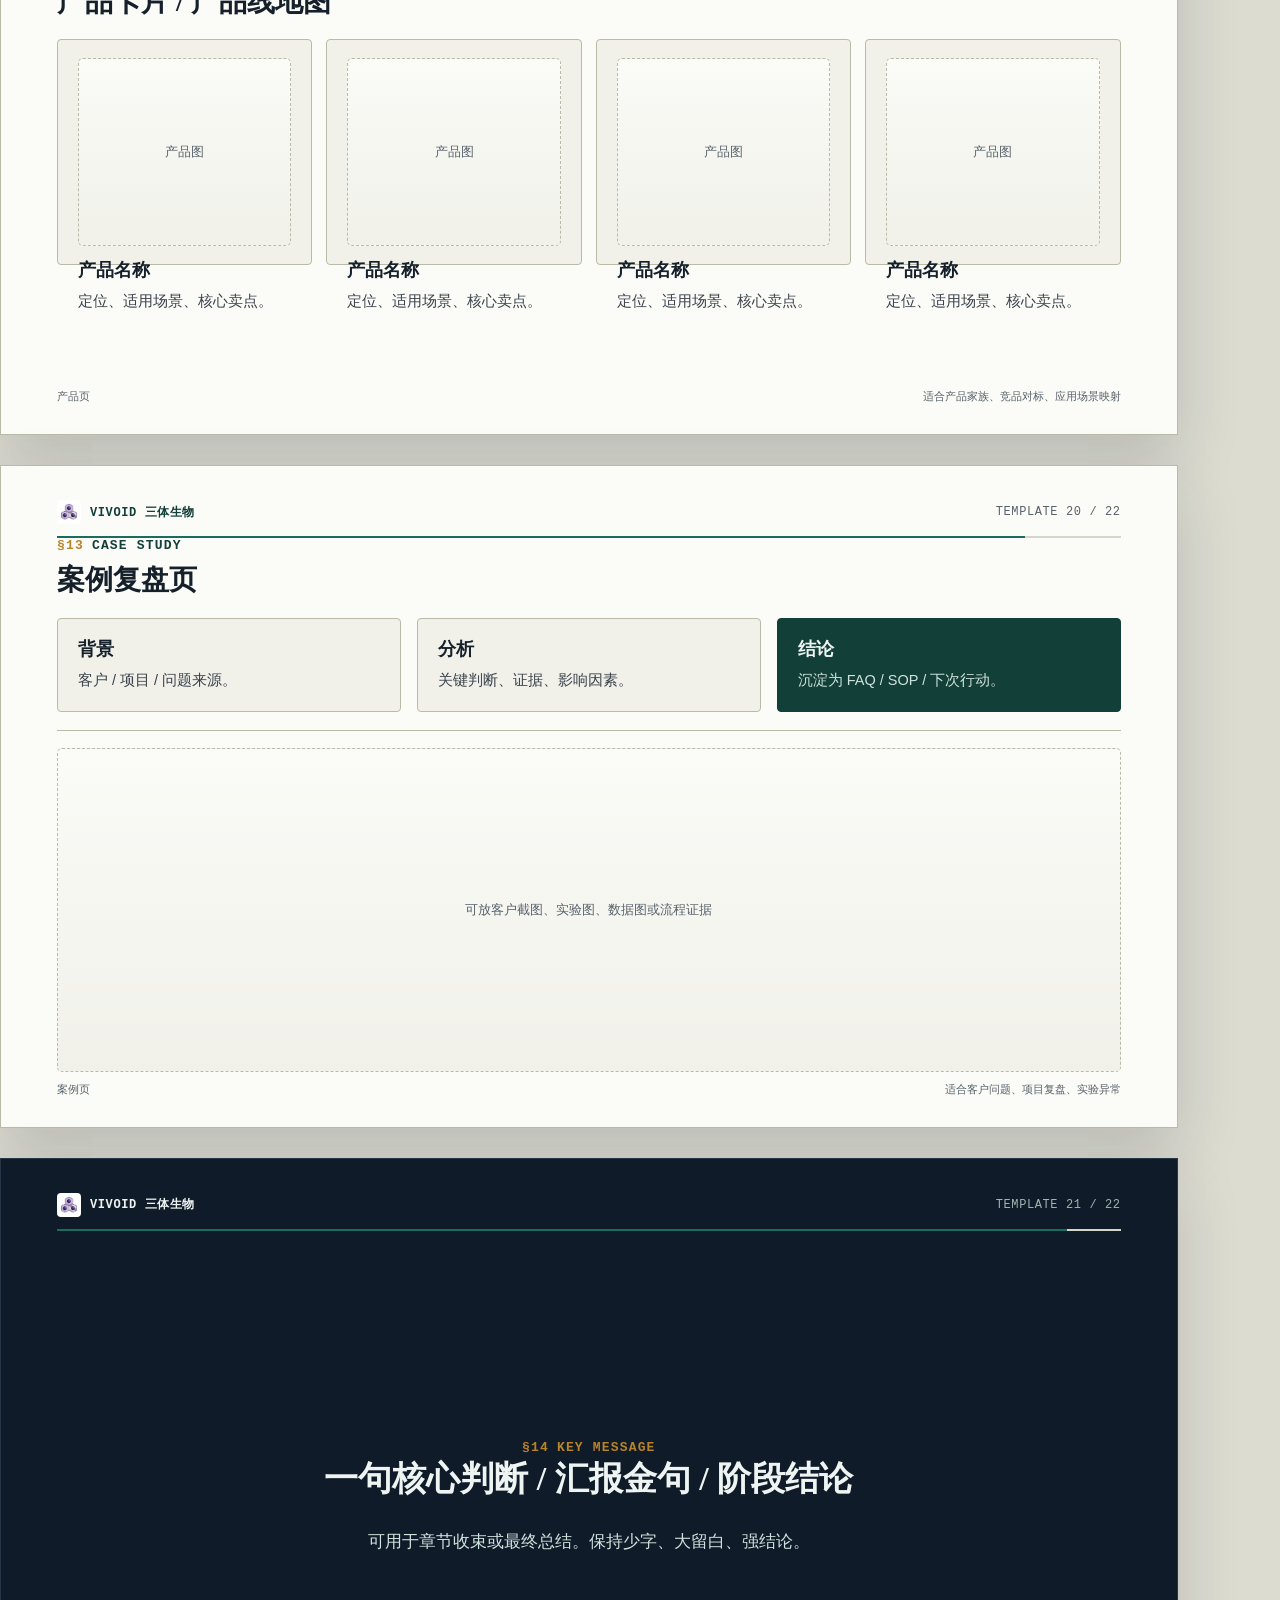
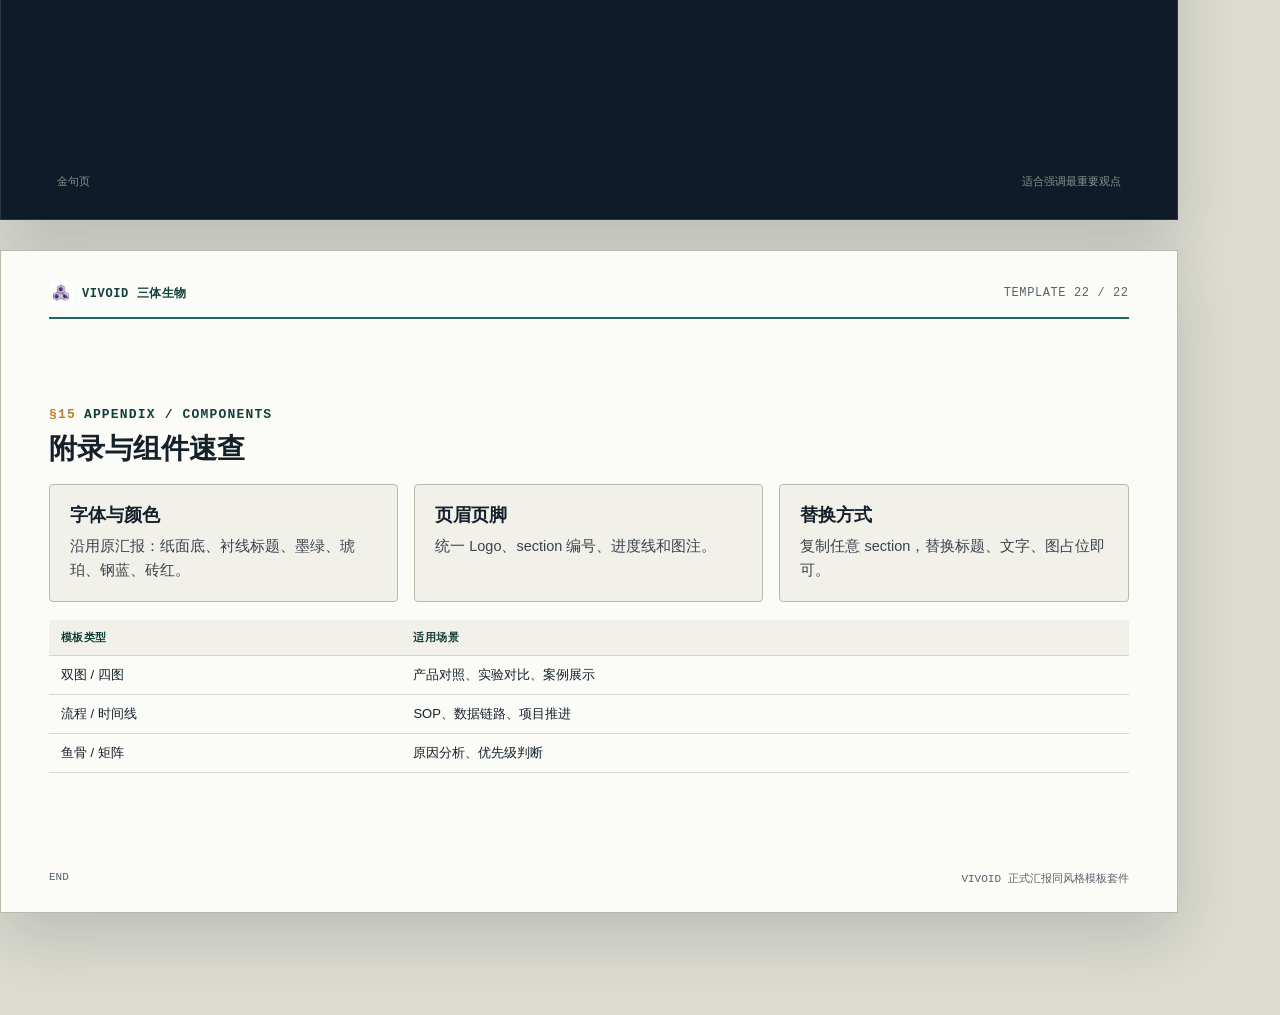
==== commit e6dfddd0: "Add Save and Save As controls" ====
--- a/index.html
+++ b/index.html
@@ -20,7 +20,9 @@
         <button id="btnBringFront">置顶</button>
         <button id="btnSendBack">置底</button>
         <button id="btnImage">替换/插入图片</button>
-        <button id="btnExport" class="primary">导出 HTML</button>
+        <button id="btnSave" class="primary">保存</button>
+        <button id="btnSaveAs">另存为</button>
+        <button id="btnExport">导出静态 HTML</button>
       </div>
     </div>
     <aside id="inspector" class="editor-inspector">
@@ -53,7 +55,7 @@
           <option value="cover">裁剪填满 cover</option>
         </select>
       </label>
-      <p class="hint">单击选择；双击文字编辑；拖动移动；右下角控制点缩放；Shift/Cmd/Ctrl 多选；Ctrl/Cmd+Z 撤销；Delete 删除。</p>
+      <p class="hint">单击选择；双击文字编辑；拖动移动；右下角控制点缩放；Shift/Cmd/Ctrl 多选；Ctrl/Cmd+Z 撤销；Delete 删除。另存为会保存成仍可继续编辑的 HTML。</p>
     </aside>
   </div>
 
--- a/src/template-editor.css
+++ b/src/template-editor.css
@@ -0,0 +1 @@
+:root{--editor-bg:#F1F1EA;--editor-panel:#FBFBF7;--editor-line:#B9BBA9;--editor-ink:#15202B;--editor-muted:#57626B;--editor-teal:#1B6B5E;--editor-amber:#B8842A;--editor-font:"IBM Plex Sans","Noto Sans SC","PingFang SC",sans-serif;--editor-mono:"IBM Plex Mono","Noto Sans SC",monospace}*{box-sizing:border-box}.editor-chrome{font-family:var(--editor-font);color:var(--editor-ink)}.editor-bar{position:fixed;top:0;left:0;right:0;height:54px;z-index:99998;display:flex;align-items:center;justify-content:space-between;padding:0 20px;background:rgba(241,241,234,.96);border-bottom:1px solid var(--editor-line);backdrop-filter:blur(8px)}.editor-brand{display:flex;align-items:baseline;gap:12px}.editor-brand strong{font-family:var(--editor-mono);font-size:14px;color:#123F38}.editor-brand span{font-family:var(--editor-mono);font-size:12px;color:var(--editor-muted)}.editor-actions{display:flex;gap:8px;align-items:center}.editor-actions button,.editor-inspector button{border:1px solid var(--editor-line);background:var(--editor-panel);border-radius:4px;padding:7px 10px;color:var(--editor-ink);font-size:13px;cursor:pointer}.editor-actions button:hover{border-color:var(--editor-teal);color:#123F38}.editor-actions .primary{background:var(--editor-teal);border-color:var(--editor-teal);color:white}.editor-inspector{position:fixed;right:18px;top:74px;width:292px;max-height:calc(100vh - 96px);overflow:auto;z-index:99997;background:rgba(251,251,247,.97);border:1px solid var(--editor-line);box-shadow:0 16px 40px rgba(16,27,41,.18);border-radius:6px;padding:16px}.editor-inspector h3{margin:0 0 8px;font-family:var(--editor-mono);font-size:13px;color:#123F38}.editor-inspector p{margin:0 0 14px;color:var(--editor-muted);font-size:12px}.editor-inspector label{display:block;margin:10px 0;color:var(--editor-muted);font-size:12px}.editor-inspector input,.editor-inspector select,.editor-inspector textarea{width:100%;margin-top:5px;border:1px solid var(--editor-line);border-radius:4px;padding:7px;background:white;font:13px var(--editor-font);color:var(--editor-ink)}.editor-inspector textarea{resize:vertical}.field-grid{display:grid;grid-template-columns:1fr 1fr;gap:8px}.hint{line-height:1.55}.template-mount{padding-top:54px}.template-mount .loading{margin:100px auto;width:520px;text-align:center;color:var(--editor-muted);font-family:var(--editor-mono)}.editor-ready .deck{padding-right:330px}.editable-hover{outline:1px dashed rgba(184,132,42,.45);outline-offset:2px}.editable-selected{outline:2px solid var(--editor-teal)!important;outline-offset:2px}.editor-selection{position:absolute;z-index:99996;border:1.5px dashed var(--editor-teal);pointer-events:none}.editor-selection .resize-handle{position:absolute;right:-7px;bottom:-7px;width:12px;height:12px;border:2px solid var(--editor-teal);background:white;pointer-events:auto;cursor:nwse-resize}.hidden{display:none!important}.editor-toast{position:fixed;left:50%;bottom:24px;transform:translateX(-50%);z-index:99999;background:#123F38;color:white;border-radius:4px;padding:9px 14px;font:13px var(--editor-font);box-shadow:0 10px 26px rgba(0,0,0,.18)}.editor-ghost{visibility:hidden!important;pointer-events:none!important}.editable-absolute{position:absolute!important;margin:0!important;box-sizing:border-box}.editable-image-placeholder{display:flex!important;align-items:center!important;justify-content:center!important;cursor:pointer}.editable-image-placeholder::after{content:"双击插入图片";font-family:var(--editor-mono);font-size:12px;color:var(--editor-muted)}body.editor-ready{overflow-x:hidden}@media(max-width:1100px){.editor-inspector{width:250px;right:10px}.editor-ready .deck{padding-right:270px}.editor-brand span{display:none}}
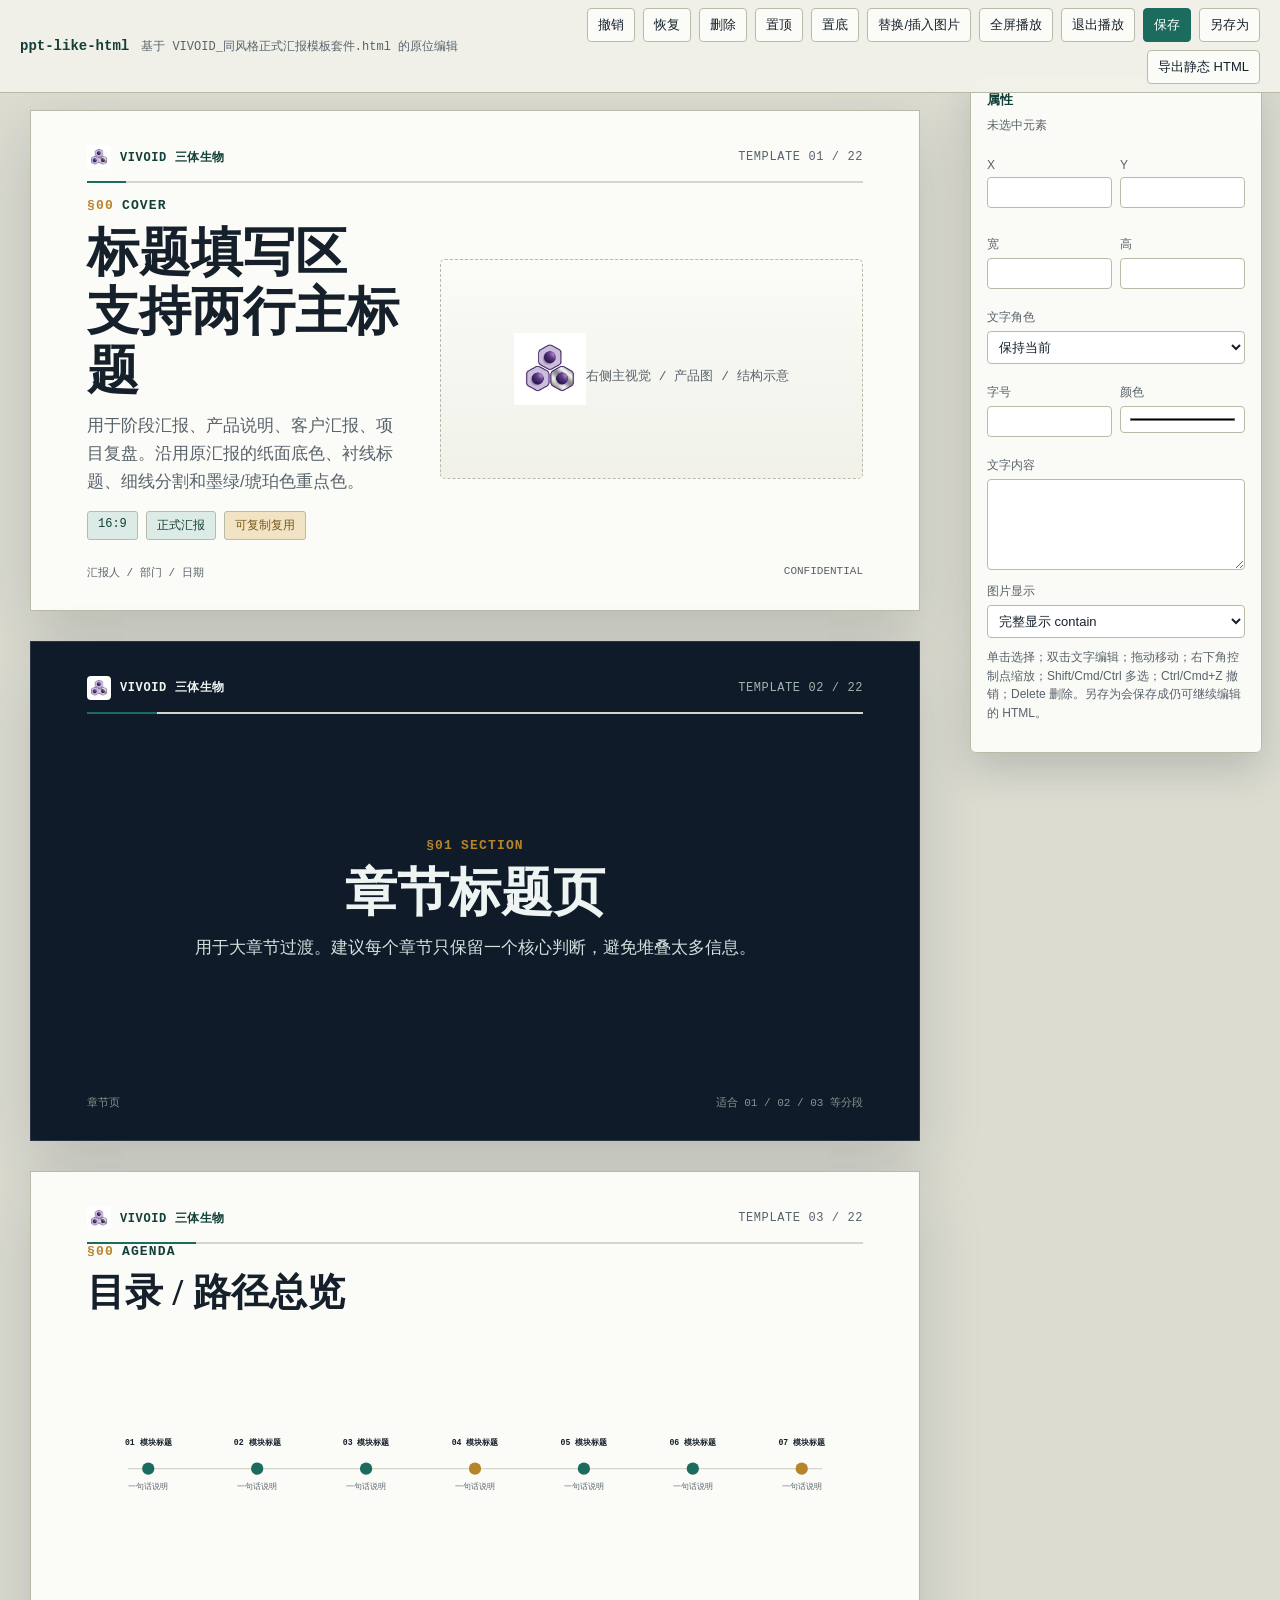
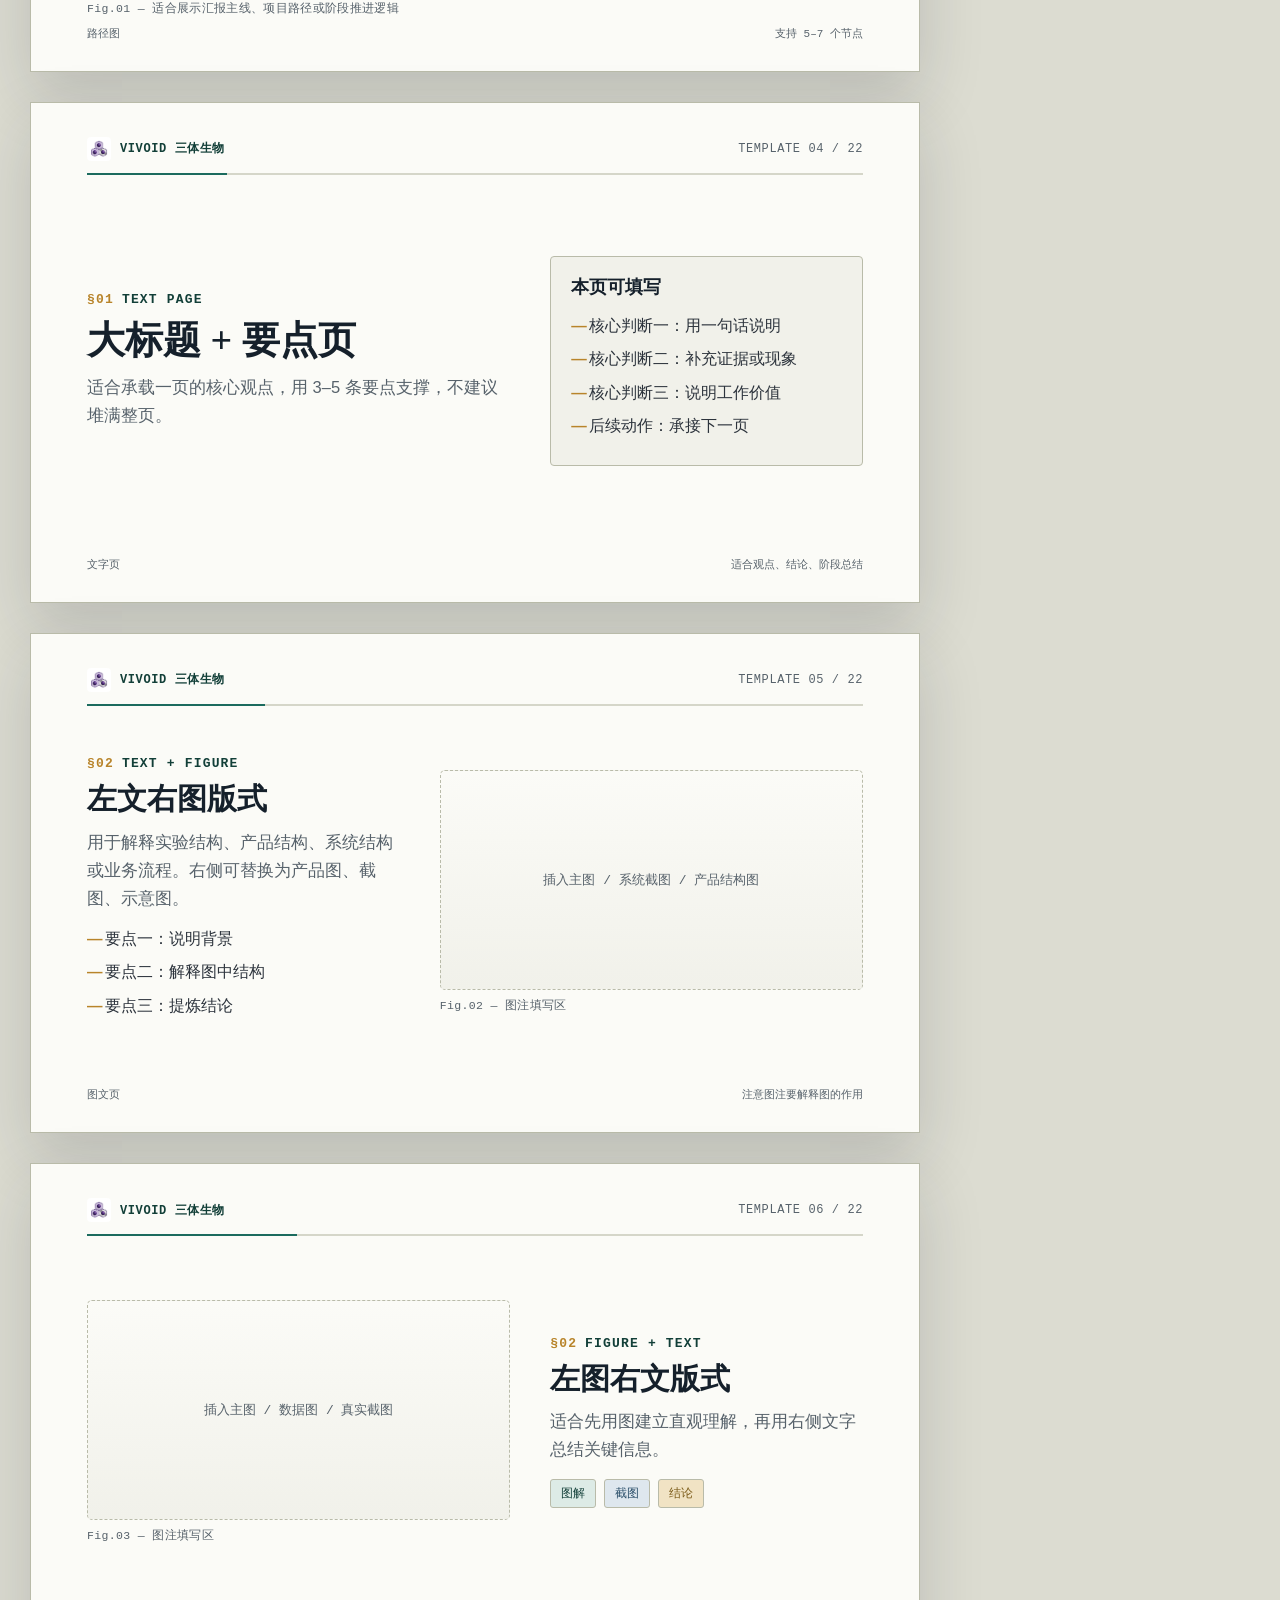
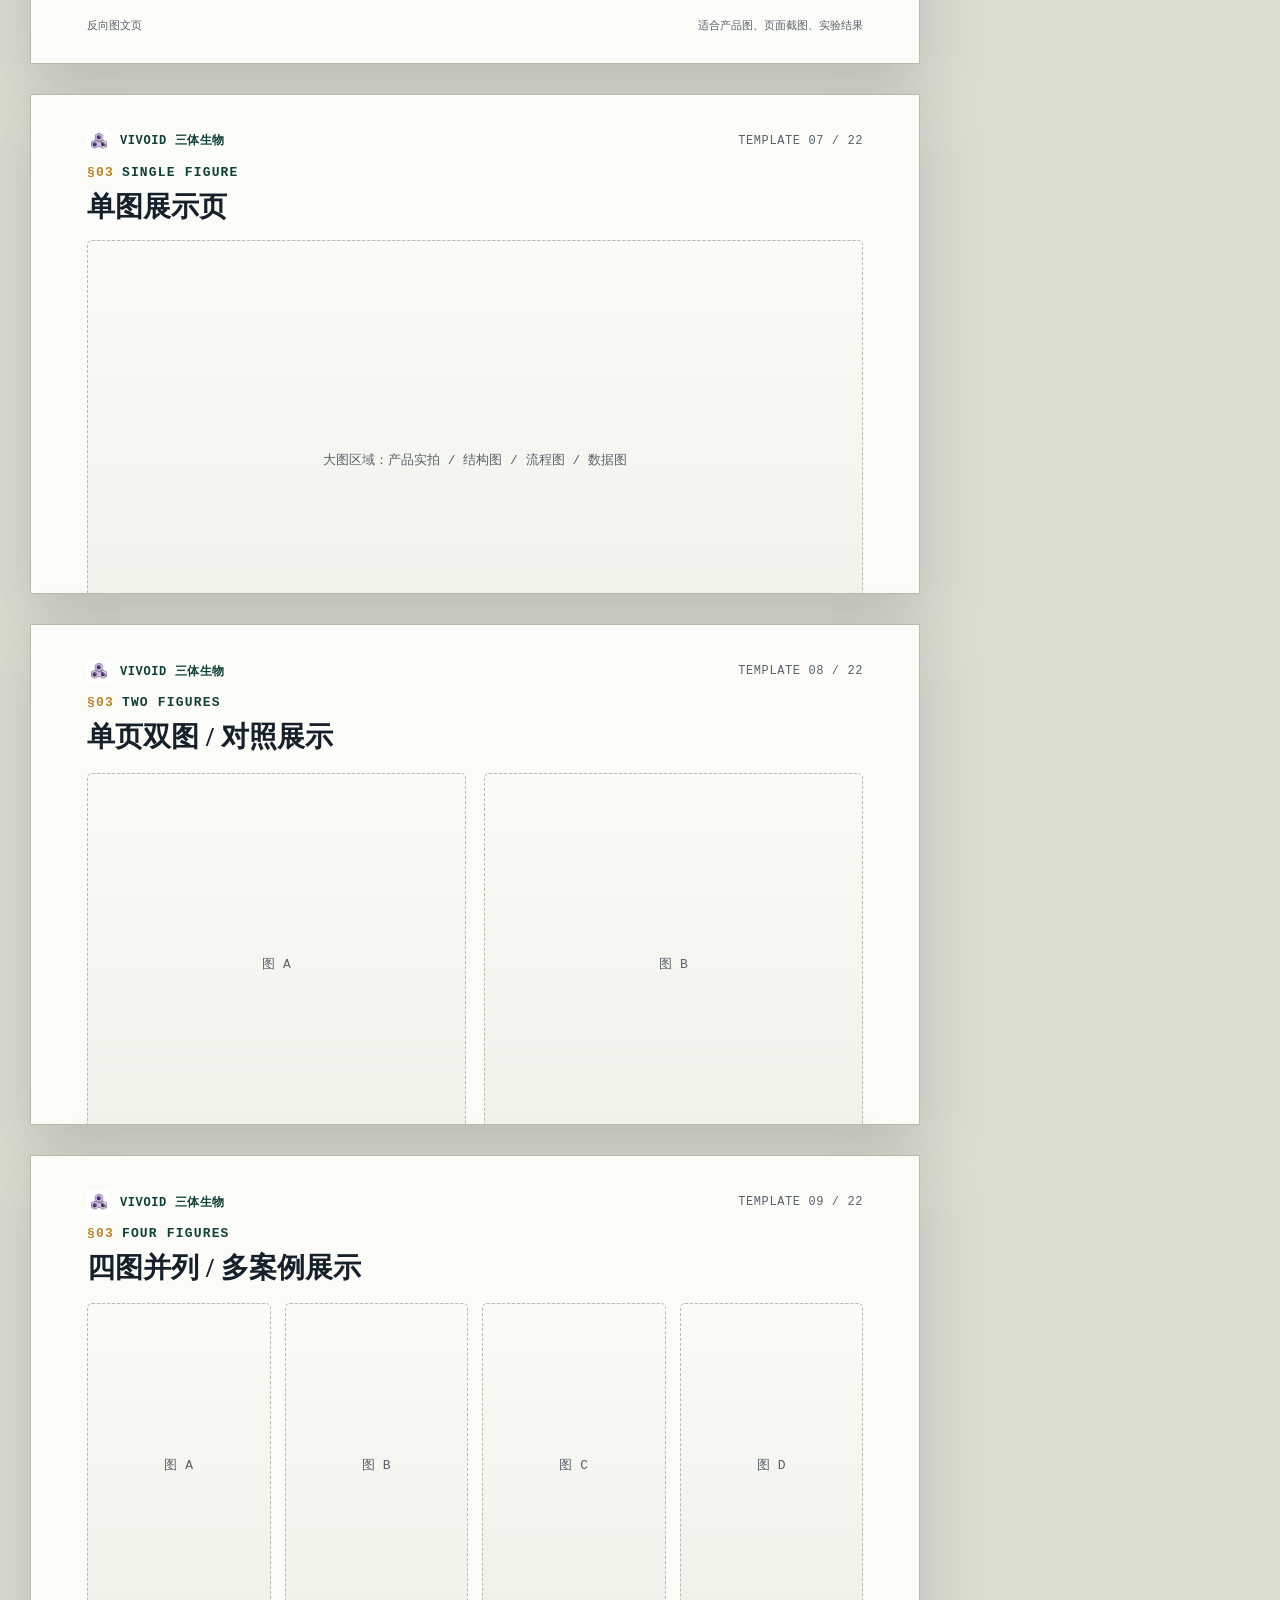
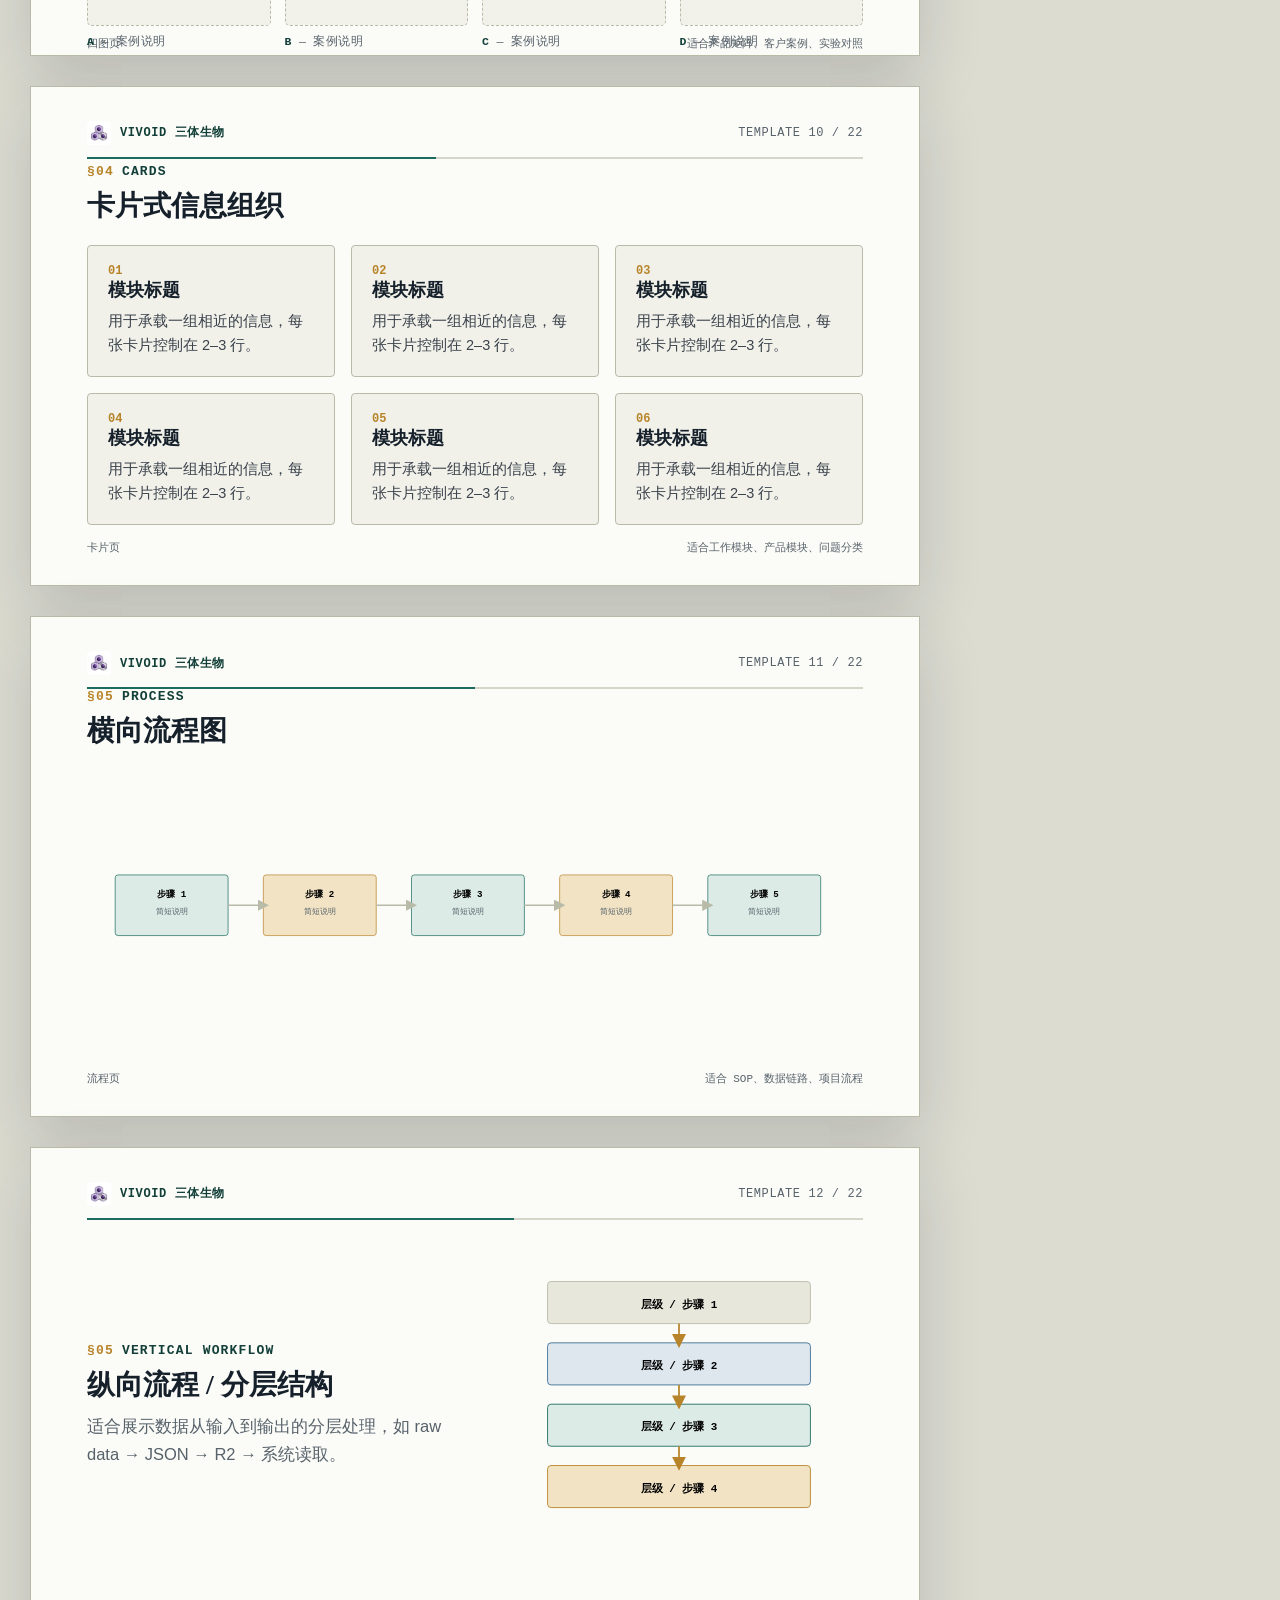
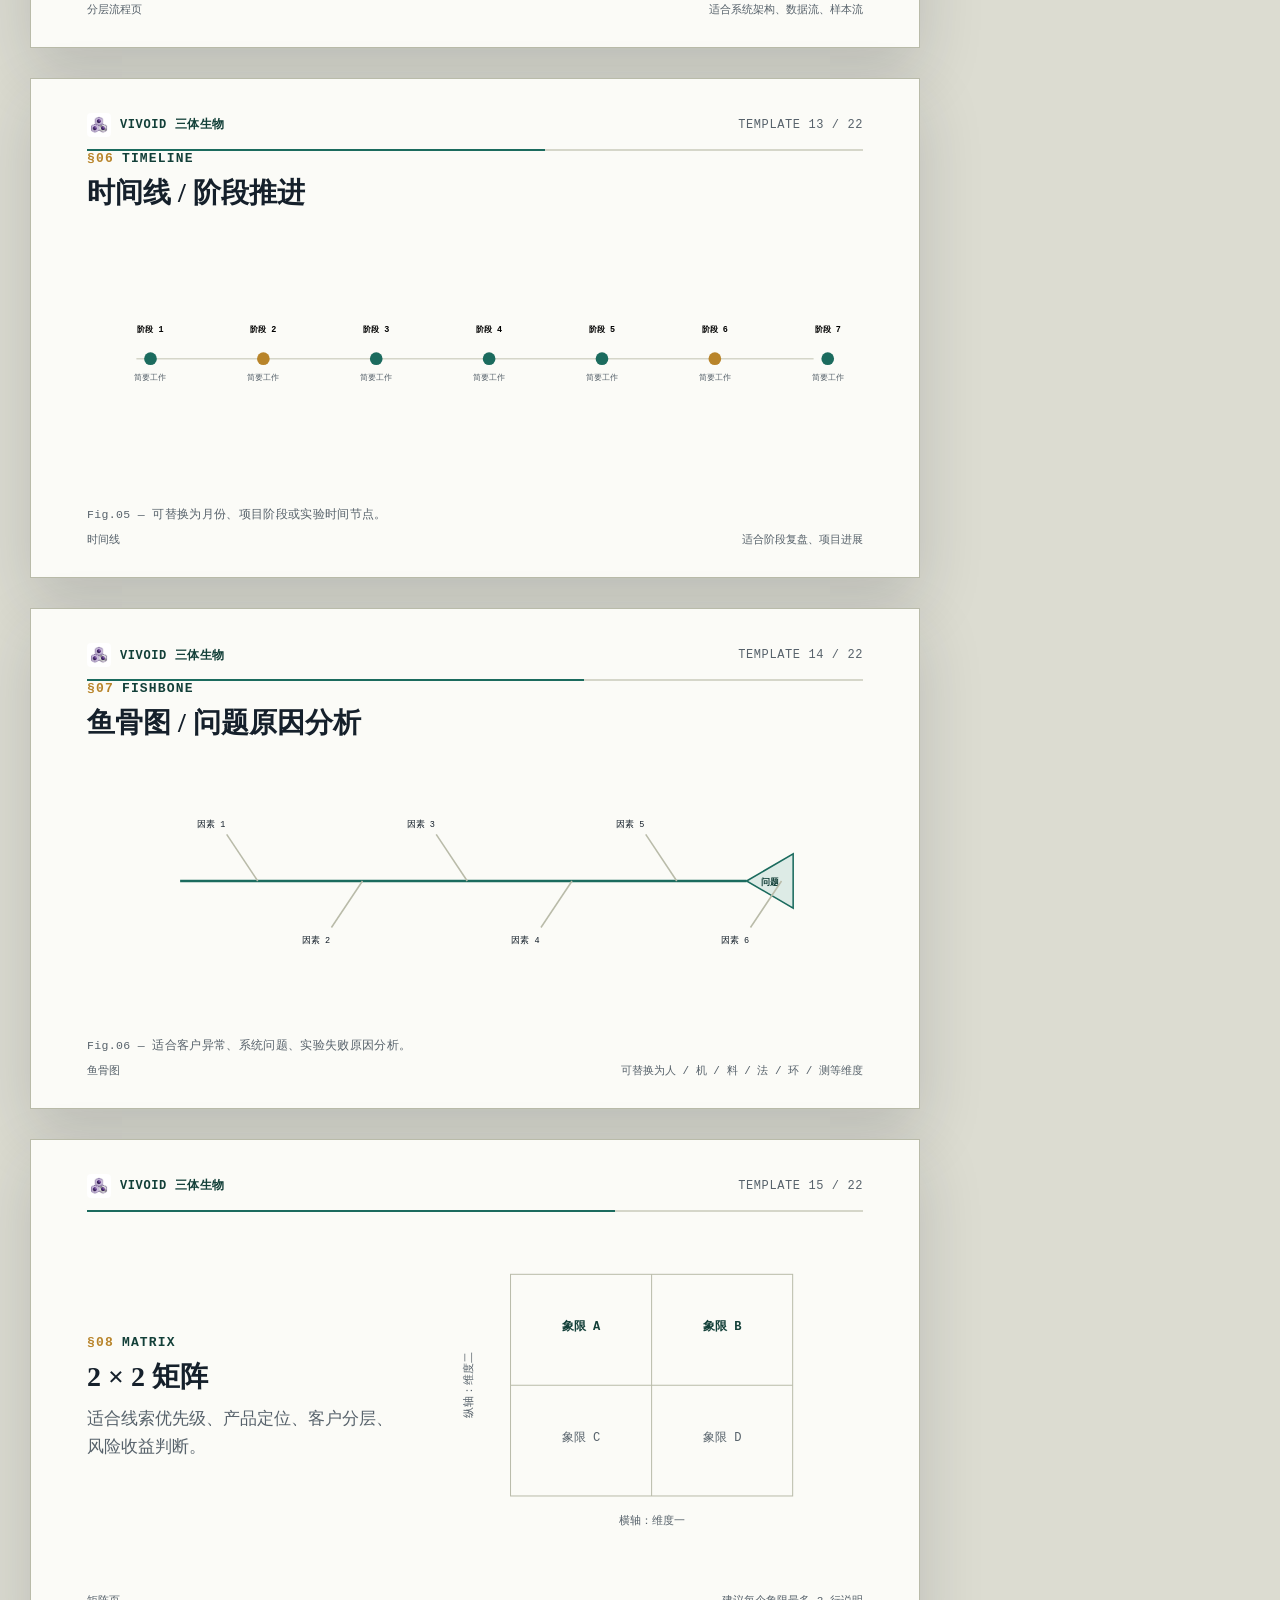
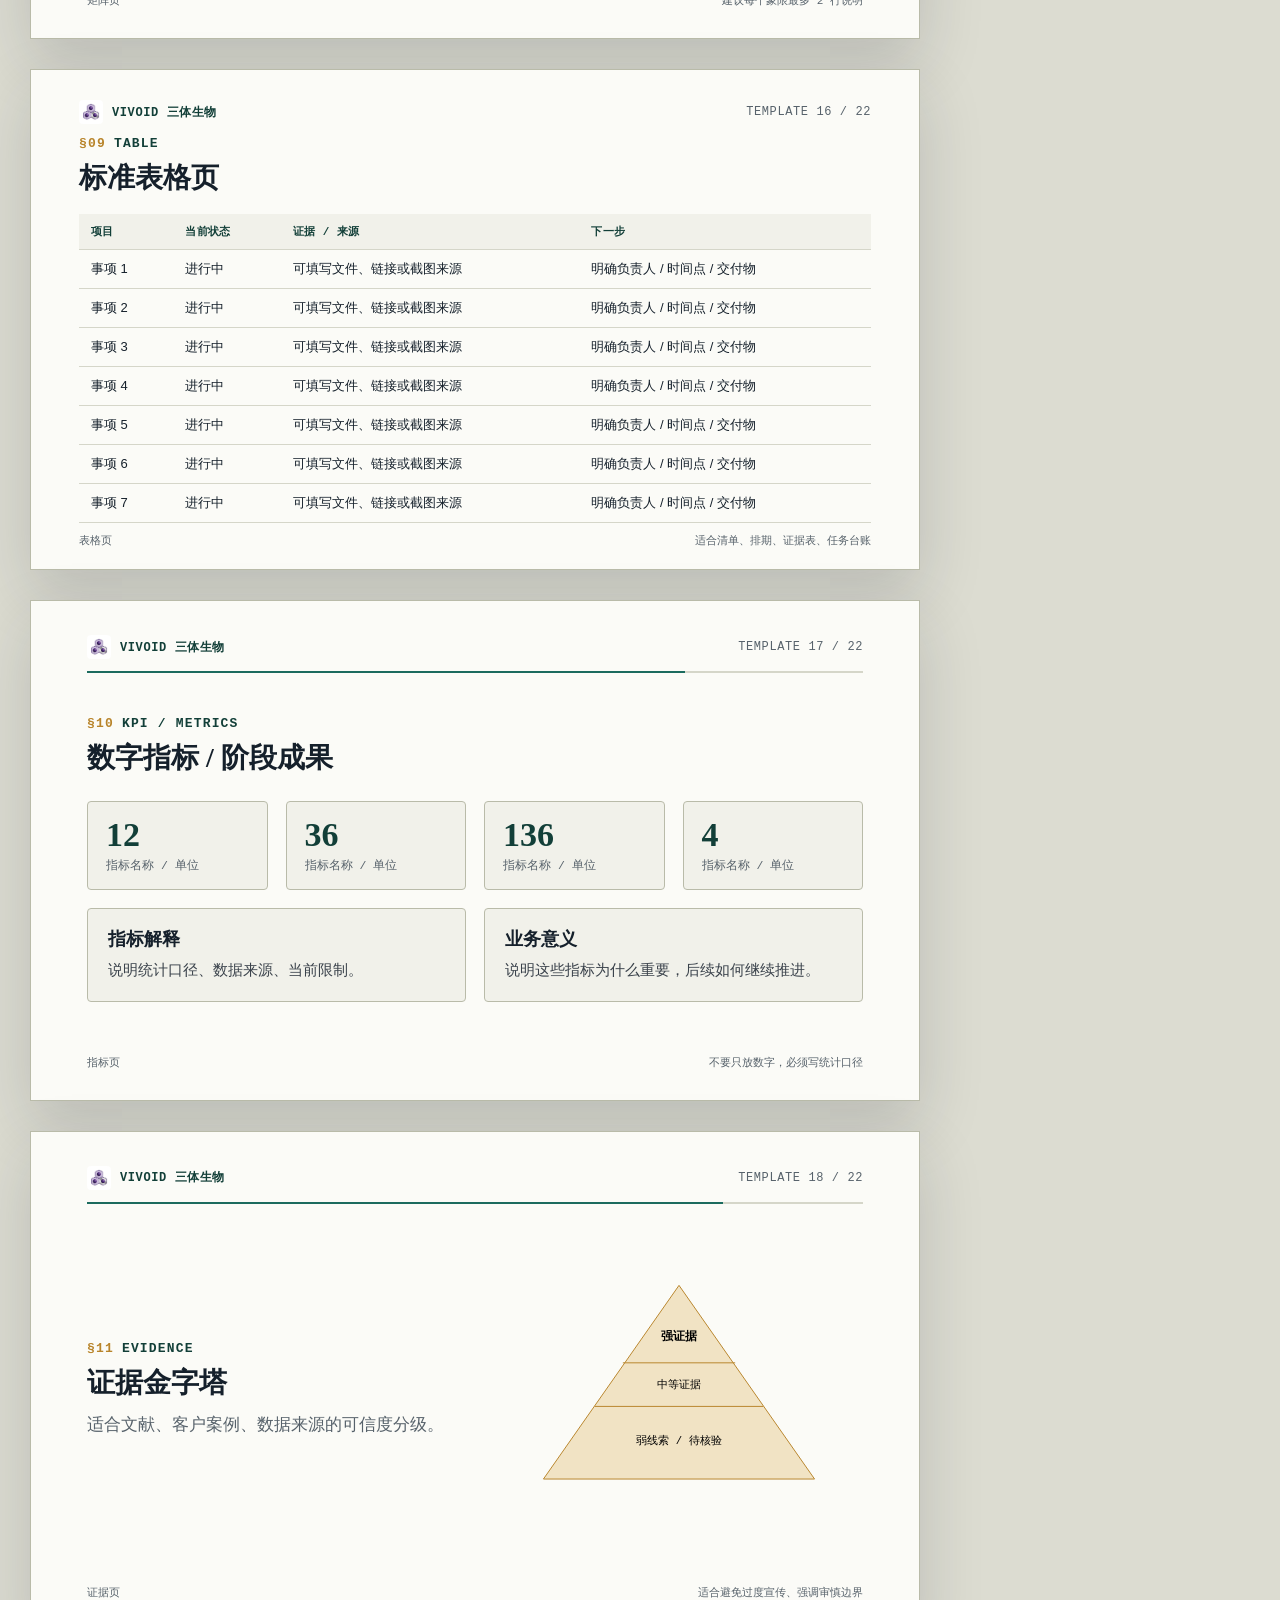
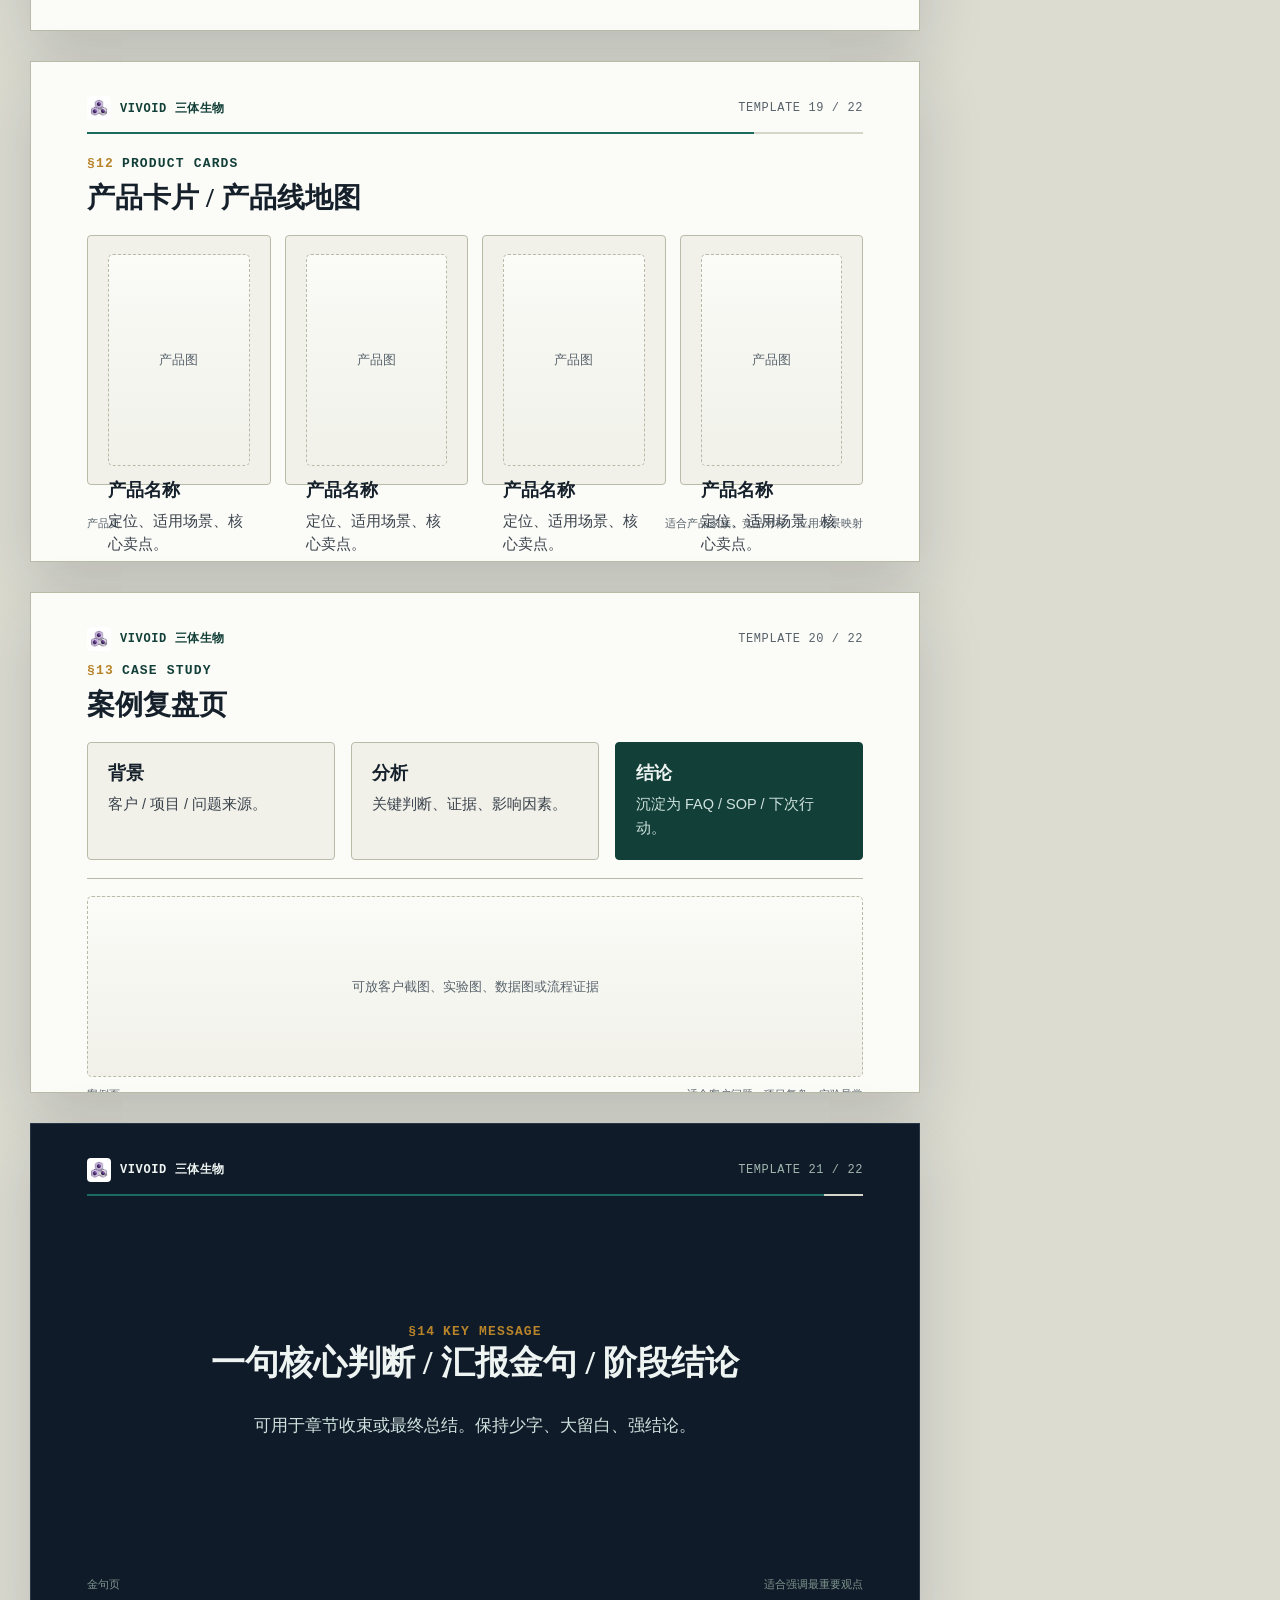
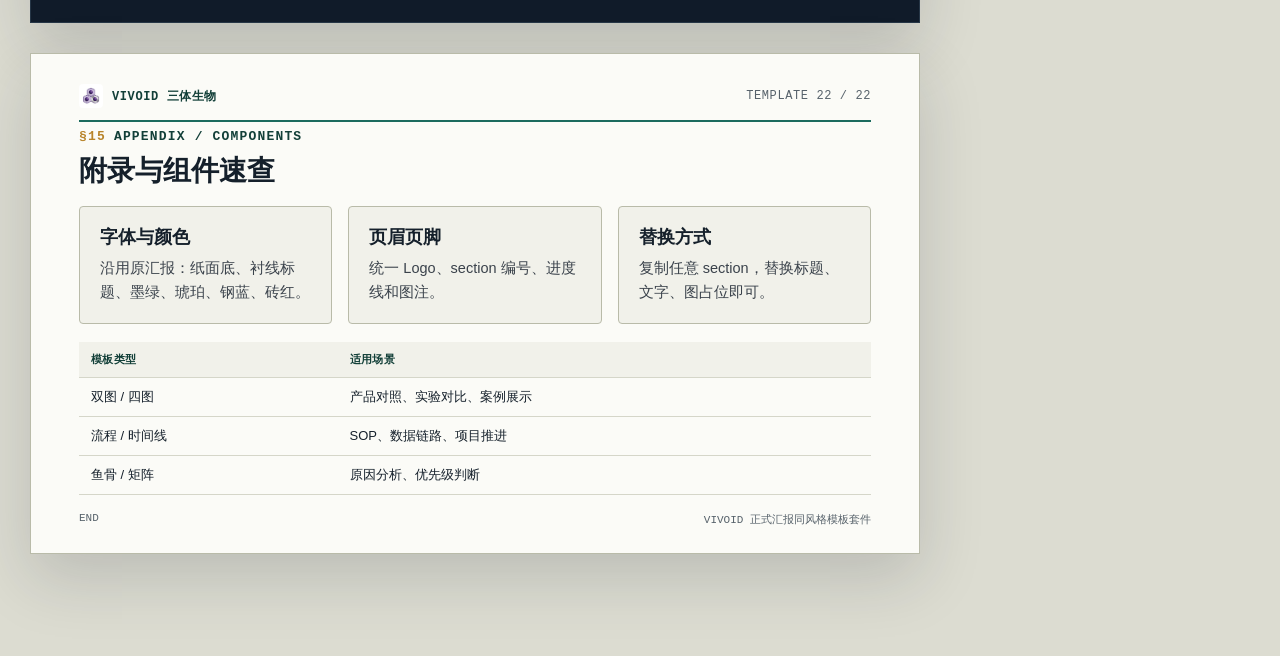
==== commit 6eb1771e: "Codex 完成业务 PPT，风格汇总" ====
--- a/index.html
+++ b/index.html
@@ -20,6 +20,8 @@
         <button id="btnBringFront">置顶</button>
         <button id="btnSendBack">置底</button>
         <button id="btnImage">替换/插入图片</button>
+        <button id="btnPlay">全屏播放</button>
+        <button id="btnExitPlay">退出播放</button>
         <button id="btnSave" class="primary">保存</button>
         <button id="btnSaveAs">另存为</button>
         <button id="btnExport">导出静态 HTML</button>
--- a/src/template-editor.css
+++ b/src/template-editor.css
@@ -1 +1,55 @@
-:root{--editor-bg:#F1F1EA;--editor-panel:#FBFBF7;--editor-line:#B9BBA9;--editor-ink:#15202B;--editor-muted:#57626B;--editor-teal:#1B6B5E;--editor-amber:#B8842A;--editor-font:"IBM Plex Sans","Noto Sans SC","PingFang SC",sans-serif;--editor-mono:"IBM Plex Mono","Noto Sans SC",monospace}*{box-sizing:border-box}.editor-chrome{font-family:var(--editor-font);color:var(--editor-ink)}.editor-bar{position:fixed;top:0;left:0;right:0;height:54px;z-index:99998;display:flex;align-items:center;justify-content:space-between;padding:0 20px;background:rgba(241,241,234,.96);border-bottom:1px solid var(--editor-line);backdrop-filter:blur(8px)}.editor-brand{display:flex;align-items:baseline;gap:12px}.editor-brand strong{font-family:var(--editor-mono);font-size:14px;color:#123F38}.editor-brand span{font-family:var(--editor-mono);font-size:12px;color:var(--editor-muted)}.editor-actions{display:flex;gap:8px;align-items:center}.editor-actions button,.editor-inspector button{border:1px solid var(--editor-line);background:var(--editor-panel);border-radius:4px;padding:7px 10px;color:var(--editor-ink);font-size:13px;cursor:pointer}.editor-actions button:hover{border-color:var(--editor-teal);color:#123F38}.editor-actions .primary{background:var(--editor-teal);border-color:var(--editor-teal);color:white}.editor-inspector{position:fixed;right:18px;top:74px;width:292px;max-height:calc(100vh - 96px);overflow:auto;z-index:99997;background:rgba(251,251,247,.97);border:1px solid var(--editor-line);box-shadow:0 16px 40px rgba(16,27,41,.18);border-radius:6px;padding:16px}.editor-inspector h3{margin:0 0 8px;font-family:var(--editor-mono);font-size:13px;color:#123F38}.editor-inspector p{margin:0 0 14px;color:var(--editor-muted);font-size:12px}.editor-inspector label{display:block;margin:10px 0;color:var(--editor-muted);font-size:12px}.editor-inspector input,.editor-inspector select,.editor-inspector textarea{width:100%;margin-top:5px;border:1px solid var(--editor-line);border-radius:4px;padding:7px;background:white;font:13px var(--editor-font);color:var(--editor-ink)}.editor-inspector textarea{resize:vertical}.field-grid{display:grid;grid-template-columns:1fr 1fr;gap:8px}.hint{line-height:1.55}.template-mount{padding-top:54px}.template-mount .loading{margin:100px auto;width:520px;text-align:center;color:var(--editor-muted);font-family:var(--editor-mono)}.editor-ready .deck{padding-right:330px}.editable-hover{outline:1px dashed rgba(184,132,42,.45);outline-offset:2px}.editable-selected{outline:2px solid var(--editor-teal)!important;outline-offset:2px}.editor-selection{position:absolute;z-index:99996;border:1.5px dashed var(--editor-teal);pointer-events:none}.editor-selection .resize-handle{position:absolute;right:-7px;bottom:-7px;width:12px;height:12px;border:2px solid var(--editor-teal);background:white;pointer-events:auto;cursor:nwse-resize}.hidden{display:none!important}.editor-toast{position:fixed;left:50%;bottom:24px;transform:translateX(-50%);z-index:99999;background:#123F38;color:white;border-radius:4px;padding:9px 14px;font:13px var(--editor-font);box-shadow:0 10px 26px rgba(0,0,0,.18)}.editor-ghost{visibility:hidden!important;pointer-events:none!important}.editable-absolute{position:absolute!important;margin:0!important;box-sizing:border-box}.editable-image-placeholder{display:flex!important;align-items:center!important;justify-content:center!important;cursor:pointer}.editable-image-placeholder::after{content:"双击插入图片";font-family:var(--editor-mono);font-size:12px;color:var(--editor-muted)}body.editor-ready{overflow-x:hidden}@media(max-width:1100px){.editor-inspector{width:250px;right:10px}.editor-ready .deck{padding-right:270px}.editor-brand span{display:none}}+:root{
+  --editor-bg:#F1F1EA;
+  --editor-panel:#FBFBF7;
+  --editor-line:#B9BBA9;
+  --editor-ink:#15202B;
+  --editor-muted:#57626B;
+  --editor-teal:#1B6B5E;
+  --editor-amber:#B8842A;
+  --editor-font:"IBM Plex Sans","Noto Sans SC","PingFang SC",sans-serif;
+  --editor-mono:"IBM Plex Mono","Noto Sans SC",monospace;
+}
+*{box-sizing:border-box}
+.editor-chrome{font-family:var(--editor-font);color:var(--editor-ink)}
+.editor-bar{position:fixed;top:0;left:0;right:0;min-height:54px;z-index:99998;display:flex;align-items:center;justify-content:space-between;gap:14px;padding:8px 20px;background:rgba(241,241,234,.96);border-bottom:1px solid var(--editor-line);backdrop-filter:blur(8px)}
+.editor-brand{display:flex;align-items:baseline;gap:12px;white-space:nowrap}
+.editor-brand strong{font-family:var(--editor-mono);font-size:14px;color:#123F38}
+.editor-brand span{font-family:var(--editor-mono);font-size:12px;color:var(--editor-muted)}
+.editor-actions{display:flex;gap:8px;align-items:center;justify-content:flex-end;flex-wrap:wrap}
+.editor-actions button,.editor-inspector button{border:1px solid var(--editor-line);background:var(--editor-panel);border-radius:4px;padding:7px 10px;color:var(--editor-ink);font-size:13px;cursor:pointer}
+.editor-actions button:hover{border-color:var(--editor-teal);color:#123F38}
+.editor-actions .primary{background:var(--editor-teal);border-color:var(--editor-teal);color:white}
+.editor-inspector{position:fixed;right:18px;top:74px;width:292px;max-height:calc(100vh - 96px);overflow:auto;z-index:99997;background:rgba(251,251,247,.97);border:1px solid var(--editor-line);box-shadow:0 16px 40px rgba(16,27,41,.18);border-radius:6px;padding:16px}
+.editor-inspector h3{margin:0 0 8px;font-family:var(--editor-mono);font-size:13px;color:#123F38}
+.editor-inspector p{margin:0 0 14px;color:var(--editor-muted);font-size:12px}
+.editor-inspector label{display:block;margin:10px 0;color:var(--editor-muted);font-size:12px}
+.editor-inspector input,.editor-inspector select,.editor-inspector textarea{width:100%;margin-top:5px;border:1px solid var(--editor-line);border-radius:4px;padding:7px;background:white;font:13px var(--editor-font);color:var(--editor-ink)}
+.editor-inspector textarea{resize:vertical}
+.field-grid{display:grid;grid-template-columns:1fr 1fr;gap:8px}
+.hint{line-height:1.55}
+.template-mount{padding-top:54px}
+.template-mount .loading{margin:100px auto;width:520px;text-align:center;color:var(--editor-muted);font-family:var(--editor-mono)}
+.editor-ready .deck{padding-right:330px}
+.editor-ready .slide{width:min(1280px,calc(100vw - 390px))}
+.editable-hover{outline:1px dashed rgba(184,132,42,.45);outline-offset:2px}
+.editable-selected{outline:2px solid var(--editor-teal)!important;outline-offset:2px}
+.editor-selection{position:absolute;z-index:99996;border:1.5px dashed var(--editor-teal);pointer-events:none}
+.editor-selection .resize-handle{position:absolute;right:-7px;bottom:-7px;width:12px;height:12px;border:2px solid var(--editor-teal);background:white;pointer-events:auto;cursor:nwse-resize}
+.hidden{display:none!important}
+.editor-toast{position:fixed;left:50%;bottom:24px;transform:translateX(-50%);z-index:99999;background:#123F38;color:white;border-radius:4px;padding:9px 14px;font:13px var(--editor-font);box-shadow:0 10px 26px rgba(0,0,0,.18)}
+.editor-ghost{visibility:hidden!important;pointer-events:none!important}
+.editable-absolute{position:absolute!important;margin:0!important;box-sizing:border-box}
+.editable-image-placeholder{display:flex!important;align-items:center!important;justify-content:center!important;cursor:pointer}
+.editable-image-placeholder::after{content:"双击插入图片";font-family:var(--editor-mono);font-size:12px;color:var(--editor-muted)}
+body.editor-ready{overflow-x:hidden}
+body.presentation-mode{background:#05070a;overflow:hidden}
+body.presentation-mode .editor-chrome,body.presentation-mode .editor-selection,body.presentation-mode .editor-toast{display:none!important}
+body.presentation-mode .template-mount{padding:0}
+body.presentation-mode .deck{padding:0!important;width:100vw;height:100vh;display:flex;align-items:center;justify-content:center;background:#05070a}
+body.presentation-mode .slide{display:none!important;width:100vw!important;height:100vh!important;max-width:none!important;margin:0!important;box-shadow:none!important;border:0!important;border-radius:0!important}
+body.presentation-mode .slide.is-presenting{display:flex!important}
+@media(max-width:1100px){
+  .editor-inspector{width:250px;right:10px}
+  .editor-ready .deck{padding-right:270px}
+  .editor-brand span{display:none}
+}
